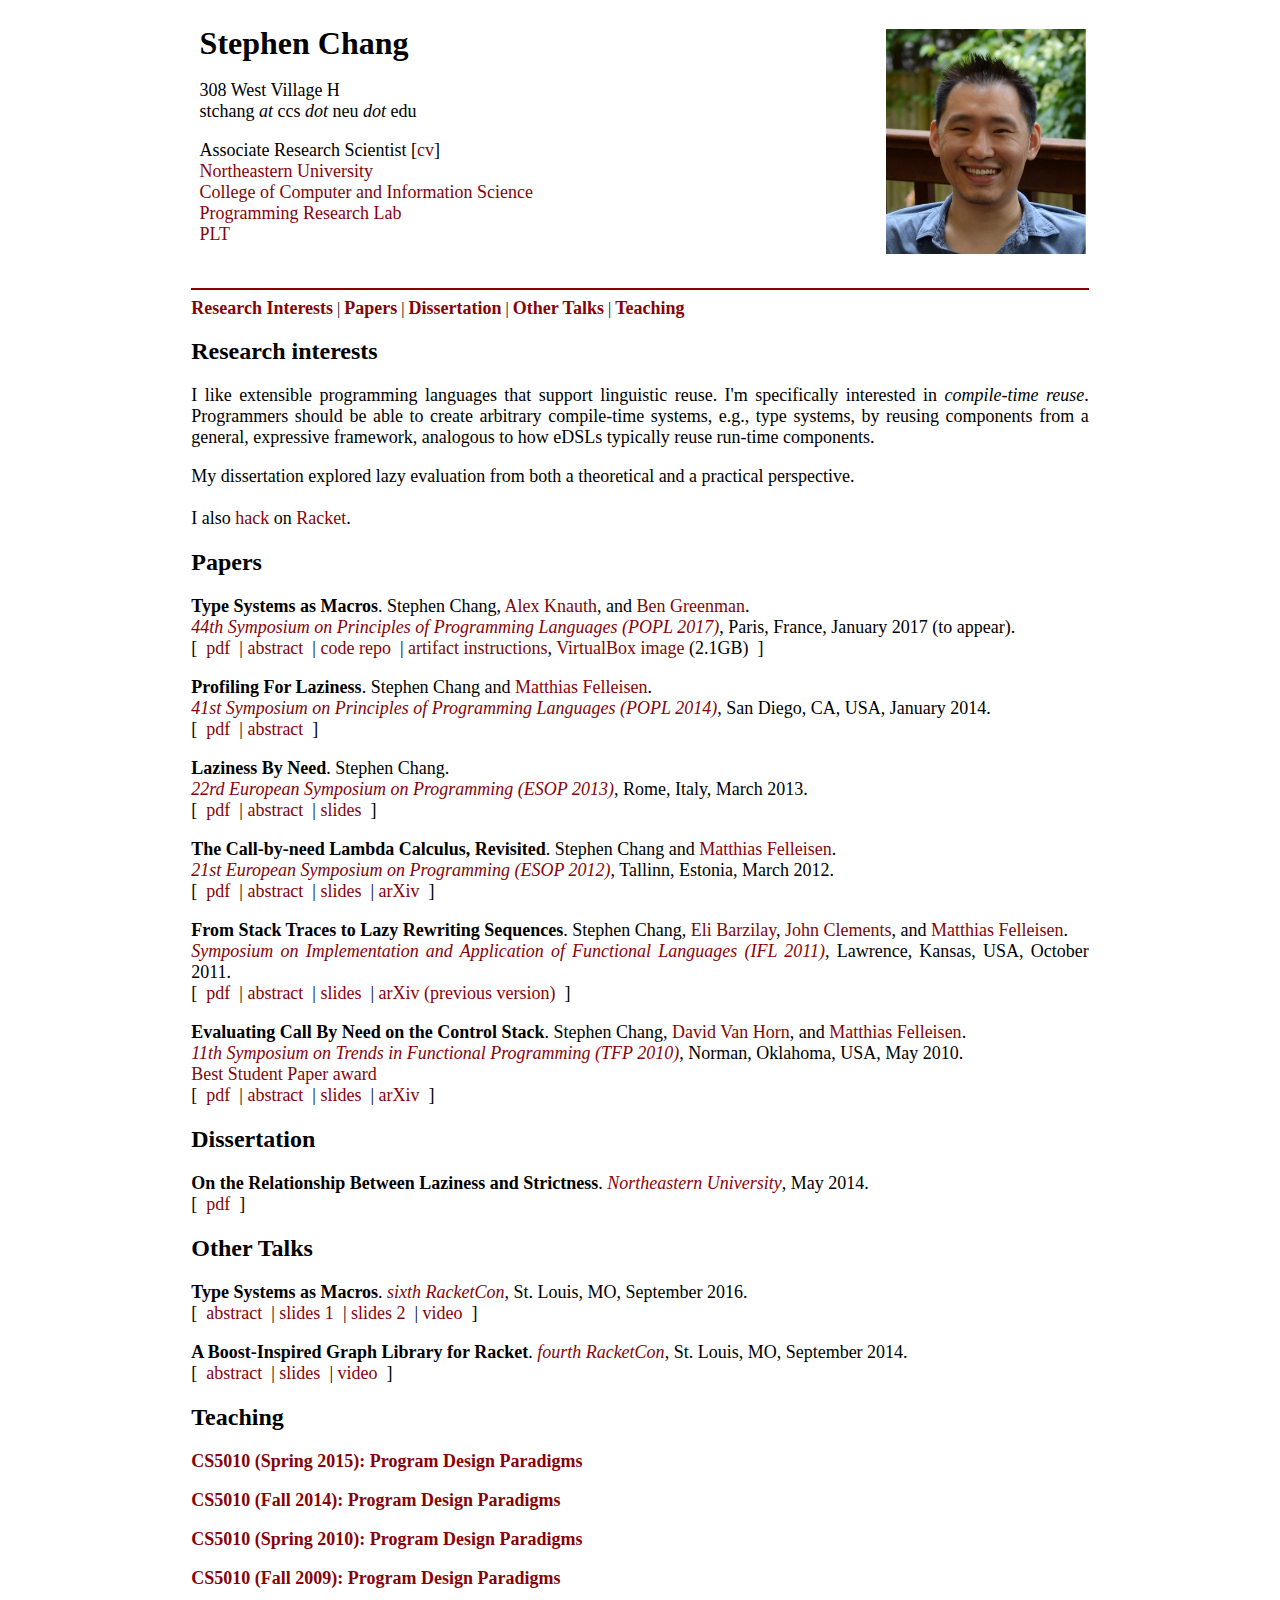
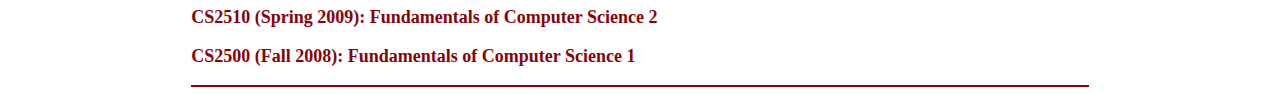
==== index.html @ 46017c2e "add instructions for installing turnstile; add artifact label" ====
<?xml version="1.0" encoding="utf-8"?>
<!DOCTYPE html PUBLIC "-//W3C//DTD XHTML 1.0 Strict//EN"
    "http://www.w3.org/TR/xhtml1/DTD/xhtml1-strict.dtd">
<html xmlns="http://www.w3.org/1999/xhtml" xml:lang="en" lang="en">
<head>
<title>Stephen Chang</title>

<link rel="stylesheet" href="front.css" />
<!--<link rel="icon" href="/home/dvanhorn/favicon.ico" type="image/x-icon" />-->

<meta name="Author" content="Stephen Chang (stchang)" />
<meta name="Description" content="Homepage for Stephen Chang
(stchang) at Northeastern University" />
<meta name="robots" content="index, follow" />

</head>
<body>
<div id="topcontents">

<div class="box">
<table width="100%">
<tr>
<td  valign="top">
<!--<img src="dvh.jpg" alt="dvh photo" />-->
</td>

<td  valign="center">

<h1 style="white-space: nowrap;">Stephen Chang</h1>

<p>
308 West Village H<br />
stchang <em>at</em> ccs <em>dot</em> neu <em>dot</em> edu<br />

<!--617 373 5119-->
</p>

<p style="white-space: nowrap;">
Associate Research Scientist [<a href="cv/cv.pdf">cv</a>]<br />
<a href="http://www.northeastern.edu/">Northeastern University</a><br />
<a href="http://www.ccs.neu.edu/">College of Computer and Information Science</a><br />
<a href="http://www.ccs.neu.edu/research/prl/">Programming Research
Lab</a><br />
<a href="http://www.ccs.neu.edu/scheme/">PLT</a>
<!--Research advisor: <a href="http://www.ccs.neu.edu/home/matthias/">Matthias Felleisen</a>-->
</p>
<!--<p><a href="http://www.ccs.neu.edu/course/cs5010sp15/">I am teaching <b>CS5010</b> this semester (Spring 2015)</a></p>-->
</td>

<td valign="top">
<p style="text-align: right;">
<img src="img/me2014.jpg" width=200/>
</p>
</td>

</tr>
</table>
</div>
<hr/>

<a class="bold" href="#research">Research Interests</a>
| <a class="bold" href="#papers">Papers</a> 
| <a class="bold" href="#dissertation">Dissertation</a>
| <a class="bold" href="#talks">Other Talks</a>
| <a class="bold" href="#teaching">Teaching</a> 

<div class="box">
<a name="research"></a>
<h2>Research interests</h2>

<p>
I like extensible programming languages that support linguistic reuse. I'm specifically interested in <i>compile-time reuse</i>. Programmers should be able to create arbitrary compile-time systems, e.g., type systems, by reusing components from a general, expressive framework, analogous to how eDSLs typically reuse run-time components.
</p>
<p>
My dissertation explored lazy evaluation from both a theoretical and a
practical perspective.<br>
<br>
I also <a href="https://github.com/stchang">hack</a> on <a href="http://racket-lang.org/">Racket</a>.
</p>

</div>




<div class="box">
<a name="papers"></a>
<h2>Papers</h2>


<!------------ Type Systems as Macros ------------>
<p><span style="font-weight: bold;">Type Systems as Macros</span>. Stephen Chang, <a href="https://github.com/AlexKnauth">Alex Knauth</a>, and <a href="http://www.ccs.neu.edu/home/types/">Ben Greenman</a>.<br/>

<em><a href="http://conf.researchr.org/home/POPL-2017">44th Symposium on Principles of Programming Languages (POPL 2017)</a></em>, Paris, France, January 2017 (to appear).<br/>
[
&nbsp;<a href="pubs/ckg-popl2017.pdf">pdf</a>&nbsp;
|&nbsp;<a href="popl2017/index.html">abstract</a>&nbsp;
|&nbsp;<a href="https://bitbucket.org/stchang/macrotypes">code repo</a>&nbsp;
|&nbsp;<a href="popl2017/index.html#artifact">artifact instructions</a>, <a href="http://www.ccs.neu.edu/home/stchang/popl2017/type-systems-as-macros.ova">VirtualBox image</a> (2.1GB)&nbsp;
]
</p>
<!------------ lazyprofile ------------>
<p><span style="font-weight: bold;">Profiling For Laziness</span>. Stephen Chang and <a href="http://www.ccs.neu.edu/home/matthias/">Matthias Felleisen</a>.<br/>

<em><a href="http://popl.mpi-sws.org/2014/">41st Symposium on Principles of Programming Languages (POPL 2014)</a></em>, San Diego, CA, USA, January 2014.<br/>
[
&nbsp;<a href="pubs/Chang-Felleisen-POPL2014.pdf">pdf</a>&nbsp;
|&nbsp;<a href="abstracts/chang-felleisen-popl2014.html">abstract</a>&nbsp;
<!--|&nbsp;<a href="pubs/betaneed-slides.pdf">slides</a>&nbsp;-->
<!--|&nbsp;<a href="http://arxiv.org/abs/1201.3907">arXiv</a>&nbsp;-->
]
</p>
<!------------ laziness by need ------------>
<p><span style="font-weight: bold;">Laziness By Need</span>. Stephen Chang.<br/>

<em><a href="http://www.ccs.neu.edu/esop2013/">22rd European Symposium on Programming (ESOP 2013)</a></em>, Rome, Italy, March 2013.<br/>
[
&nbsp;<a href="pubs/Chang-ESOP2013.pdf">pdf</a>&nbsp;
|&nbsp;<a href="abstracts/chang-esop2013.html">abstract</a>&nbsp;
|&nbsp;<a href="pubs/ESOP2013-slides.pdf">slides</a>&nbsp;
<!--|&nbsp;<a href="http://arxiv.org/abs/1201.3907">arXiv</a>&nbsp;-->
]
</p>
<!------------ betaneed ------------>
<p><span style="font-weight: bold;">The Call-by-need Lambda Calculus, Revisited</span>. Stephen Chang and <a href="http://www.ccs.neu.edu/home/matthias/">Matthias Felleisen</a>.<br/>

<em><a href="http://www2.in.tum.de/esop2012/">21st European Symposium on Programming (ESOP 2012)</a></em>, Tallinn, Estonia, March 2012.<br/>
[
&nbsp;<a href="pubs/Chang-Felleisen-ESOP2012.pdf">pdf</a>&nbsp;
|&nbsp;<a href="abstracts/chang-felleisen-esop2012.html">abstract</a>&nbsp;
|&nbsp;<a href="pubs/betaneed-slides.pdf">slides</a>&nbsp;
|&nbsp;<a href="http://arxiv.org/abs/1201.3907">arXiv</a>&nbsp;
]
</p>
<!---------- lazy stepper ---------->
<p><span style="font-weight: bold;">From Stack Traces to Lazy Rewriting Sequences</span>. Stephen Chang, <a href="http://barzilay.org/">Eli Barzilay</a>, <a href="http://www.brinckerhoff.org/clements/">John Clements</a>, and <a href="http://www.ccs.neu.edu/home/matthias/">Matthias Felleisen</a>.<br/>

<em><a href="http://www.ittc.ku.edu/ifl2011/">Symposium on Implementation and Application of Functional Languages (IFL 2011)</a></em>, Lawrence, Kansas, USA, October 2011.<br/>
[
&nbsp;<a href="pubs/Chang-Barzilay-Clements-Felleisen-IFL2011.pdf">pdf</a>&nbsp;
|&nbsp;<a href="abstracts/chang-barzilay-clements-felleisen-ifl2011.html">abstract</a>&nbsp;
|&nbsp;<a href="pubs/ifl2011-slides.pdf">slides</a>&nbsp;
|&nbsp;<a href="http://arxiv.org/abs/1108.4706">arXiv (previous version)</a>&nbsp;
]
</p>

<!---------- cbneed control stack ---------->
<p><span style="font-weight: bold;">Evaluating Call By Need on the
Control Stack</span>.  Stephen Chang, <a href="http://www.ccs.neu.edu/home/dvanhorn/">David Van Horn</a>, and <a href="http://www.ccs.neu.edu/home/matthias/">Matthias
Felleisen</a>.<br/>

<em><a href="http://www.cs.ou.edu/tfp2010/">11th Symposium on Trends in Functional Programming (TFP 2010)</a></em>, Norman, Oklahoma, USA, May 2010.<br/>
<a href="http://www.cs.ou.edu/tfp2010/BestPaperAward.htm">Best Student Paper award</a><br/>
[
&nbsp;<a href="pubs/Chang-VanHorn-Felleisen-TFP2010.pdf">pdf</a>&nbsp;
|&nbsp;<a href="abstracts/chang-vanhorn-felleisen-tfp2010.html">abstract</a>&nbsp;
|&nbsp;<a href="pubs/Chang-VanHorn-Felleisen-TFP2010-slides.pdf">slides</a>&nbsp;
|&nbsp;<a href="http://arxiv.org/abs/1009.3174">arXiv</a>&nbsp;
]
</p>

<div class="box">
<a name="Dissertation"></a>
<h2>Dissertation</h2>

<!------------ graph ------------>
<p><span style="font-weight: bold;">On the Relationship Between Laziness and Strictness</span>.
<em><a href="http://www.northeastern.edu/">Northeastern University</a></em>, May 2014.<br/>
[
&nbsp;<a href="http://www.ccs.neu.edu/racket/pubs/dissertation-chang.pdf">pdf</a>&nbsp;
]
</p>



<div class="box">
<a name="talks"></a>
<h2>Other Talks</h2>

<!------------ graph ------------>
<p><span style="font-weight: bold;">Type Systems as Macros</span>.
<em><a href="http://con.racket-lang.org/">sixth RacketCon</a></em>, St. Louis, MO, September 2016.<br/>
[
&nbsp;<a href="http://con.racket-lang.org/">abstract</a>&nbsp;
|&nbsp;<a href="http://con.racket-lang.org/2016/chang-knauth1.pdf">slides 1</a>&nbsp;
|&nbsp;<a href="http://con.racket-lang.org/2016/chang-knauth2.pdf">slides 2</a>&nbsp;
|&nbsp;<a href="https://www.youtube.com/watch?v=Ixc0Wuk1xYc">video</a>&nbsp;
]
</p>
<p><span style="font-weight: bold;">A Boost-Inspired Graph Library for Racket</span>.
<em><a href="http://con.racket-lang.org/">fourth RacketCon</a></em>, St. Louis, MO, September 2014.<br/>
[
&nbsp;<a href="http://con.racket-lang.org/2014/#A-Boost-Inspired-Graph-Library-for-Racket">abstract</a>&nbsp;
|&nbsp;<a href="http://con.racket-lang.org/2014/stchang.pdf">slides</a>&nbsp;
|&nbsp;<a href="https://www.youtube.com/watch?v=SvYJF5HC19w&list=PLXr4KViVC0qI9t3lizitiFJ1cFIeN2Gdh&index=12">video</a>&nbsp;
]
</p>


<div class="box">
<a name="teaching"></a>
<h2>Teaching</h2> 

<p><span style="font-weight: bold;">
<a href="http://www.ccs.neu.edu/course/cs5010sp15/">CS5010 (Spring 2015): Program Design Paradigms</a>
</span></p>
<p><span style="font-weight: bold;">
<a href="http://www.ccs.neu.edu/course/cs5010f14/">CS5010 (Fall 2014): Program Design Paradigms</a>
</span></p>
<p><span style="font-weight: bold;">
<a href="http://blackboard.neu.edu/bin/common/course.pl?course_id=_130621_1">CS5010 (Spring 2010): Program Design Paradigms</a>
</span></p>
<p><span style="font-weight: bold;">
<a href="http://www.ccs.neu.edu/home/matthias/107-f09/index.html">CS5010 (Fall 2009): Program Design Paradigms</a>
</span></p>
<p><span style="font-weight: bold;">
<a href="http://www.ccs.neu.edu/home/vkp/213-sp09/">CS2510 (Spring 2009): Fundamentals of Computer Science 2</a>
</span></p>
<p><span style="font-weight: bold;">
<a href="http://www.ccs.neu.edu/course/csu211/">CS2500 (Fall 2008): Fundamentals of Computer Science 1</a>
</span></p>

<!--I believe understanding computation to be a basic component of
literacy.-->

<!--
<p><span style="font-weight: bold;"><a
href="http://www.ccs.neu.edu/home/vkp/213-sp09/">CSU213: Introduction
to Programming and Computing II</a></span> (with <a
href="http://www.ccs.neu.edu/home/vkp/">Viera Proulx</a>).</p>
-->
</div>





<!--
<div class="box">
<a name="talks"></a>
<h2>Talks</h2>

<ul>

<li><a href="talks/abstracting-abstract-machines-nepls-2010.pdf">abstracting
abstract Machines</a>, <a href="http://nepls.org/">New England
Programming Languages and Systems Symposium</a>, Yale University,
New Haven, Connecticut, April 2010.</li>

<li><a href="talks/kcfa-paradox-uo-2010.pdf">Resolving and Exploiting
the <em>k</em>-CFA
Paradox</a>, <a href="http://www.cs.uoregon.edu/Activities/Public_Talks/20100415-Vanhorn.php">Computer
and Information Science Colloquium</a>, University of Oregon, Eugene,
Oregon, April 2010.</li>

<li><a href="talks/kcfa-paradox-nepls09.pdf">Resolving and Exploiting
the <em>k</em>-CFA Paradox</a>, <a href="http://nepls.org/">New
England Programming Languages and Systems Symposium</a>, MIT,
Cambridge, December 2009.</li>

<li><a href="talks/subcubic-cfa-wand-symposium-2009.pdf">Subcubic
Control-Flow Analysis Algorithms</a>, <a
href="http://www.ccs.neu.edu/events/wand-symposium/">Symposium in
Honor of Mitchell Wand</a>, Northeastern University, Boston, August
2009.</li>

<li><a href="talks/vanhorn-phd-defense-2009.pdf">The Complexity of
Flow Analysis in Higher-Order Languages</a>, PhD dissertation defense,
Brandeis University, Waltham, July 2009.</li>

<li><a href="talks/complexity-cfa-nepls08.pdf">Complexity of Flow
Analysis</a>, <a href="http://nepls.org/Events/21/">New England
Programming Languages and Systems Symposium</a>, Harvard University,
Cambridge, November 2008.</li>

<li><a href="talks/kcfa-exptime-icfp-2008.pdf">Deciding <em>k</em>CFA
is complete for EXPTIME</a>, <a
href="http://www.icfpconference.org/icfp2008/">The 13th ACM SIGPLAN
International Conference on Functional Programming (ICFP 2008)</a>,
Victoria, British Columbia, Canada, September, 2008.</li>

<li><a href="talks/linearity-ptime-sas-2008.pdf">Flow analysis,
Linearity, and PTIME</a>, <a
href="http://www.dsic.upv.es/~sas2008/">The 15th International Static
Analysis Symposium (SAS 2008)</a>, Valencia, Spain, July, 2008.</li>

<li><a href="talks/linear-logic-complexity-cfa-cmu-2008.pdf">Linear Logic
and the Complexity of Control Flow Analysis</a>, <a
href="http://www.cs.cmu.edu/afs/.cs.cmu.edu/Web/Groups/pop/seminar/080130.html">CMU
Principles of Programming Seminar</a>, January 2008 (presented by
Harry Mairson).</li>

<li><a href="talks/kcfa-complexity-icfp-2007.pdf">Relating Complexity
and Precision in Control Flow Analysis</a>, <a
href="http://www.informatik.uni-bonn.de/~ralf/icfp07.html"> The 12th
ACM SIGPLAN International Conference on Functional Programming (ICFP
2007)</a>,  Freiburg, Germany, October, 2007.</li>

<li><a href="talks/kcfa-complexity-neu-plsem-2007.pdf">Relating
Complexity and Precision in Control Flow Analysis</a>, <a
href="http://www.ccs.neu.edu/home/wand/pl-seminar/">Northeastern
Programming Languages Seminar</a>, Boston, May, 2007.</li>


<li><a href="talks/kcfa-complexity-ibm-plday-2007.pdf">Relating Complexity
and Precision in Control Flow Analysis</a>, <a
href="http://www.saraswat.org/IBMPLDay2007.html">IBM PL Day</a>,
Hawthorne, New York, May, 2007.</li>


<li><a href="talks/sugar.pdf">From Syntactic Sugar to the Syntactic Meth Lab: Using
Macros to Cook the Language You Want</a>, Brandeis University,
CoSci 21b, December, 2006.</li>

<li>Linearity and Program Analysis, and Relating complexity and
precision of approximation in control flow analysis, Northeastern
University PL Seminar, Jr., October, 2006.</li>

<li><a href="talks/mairson-paths.pdf">Proofnets and Paths in Constructive
Classical Logic: Too Old, Too New</a>, (presented by Harry Mairson)
Geometry of Interaction Workshops, Marseille, February 2006.</li>

<li><a href="talks/vanhorn-ms-defense-slides.pdf">Algorithmic Trace
Effect Analysis</a>, MS thesis defense, University of Vermont, March
2006.  Available in <a
href="http://library.uvm.edu/dissertations/index.php?search_type=item&amp;bid=1563807">hard
copy</a> from the Bailey/Howe library at UVM.</li>

<li><a
href="talks/abstract-machines-for-lambda-mr-neu-2005.pdf">abstract
Machines for the Multi-return &lambda;-calculus</a>, presented to
Northeastern University G711 ("Principles of Programming Languages"),
December 2005.</li>

<li><a href="talks/uvm-research-day-2005-slides.pdf">Algorithmic Trace Effect
Analysis</a>, presented to the University of Vermont <a
href="http://www.cs.uvm.edu/research/researchday2005/">Computer Science
Research Day</a>, August 2005.  <a
href="talks/uvm-research-day-2005-poster.pdf">Research poster</a>.</li>

<li><a href="talks/epscor.pdf">Context Based Security in Programming
Languages</a>, presented to Vermont EPSCoR annual conference. August
2005.</li>
-->
<!--
<li><a href="cs361.2005.sp/trace.pdf">Trace Effect Inference</a>,
presented to tractable software analysis seminar. April 2005.</li>

<li><a href="cs361.2005.sp/overview.pdf">Trace Effects and Scheme:
Project Overview</a>, presented to tractable software analysis
seminar. March 2005.</li>

<li><a href="cs381.2004.fa/sdsi-spki.pdf">Simple Distributed Security:
SDSI/SPKI</a> presented to the UVM <a
href="http://www.cs.uvm.edu/~skalka/CSL">Computer Security Lab</a>.  September
2004.</li>

<li><a href="gnupg.html">Tutorial: Using GNU Privacy Guard</a> presented
for Upsilon Pi Epsilon.  April 2003 and April 2004.</li>

<li><a href="cs331.2003.fa/web_services.pdf">Authenticating Web
Services</a> presented to web services seminar. November 2003.</li>

</ul>
-->



<!--
<a name="collaborators"></a>
<h2>Collaborators</h2>

<p>Stephen
Chang, <a href="http://www.ccs.neu.edu/home/matthias/">Matthias
Felleisen</a>, <a href="http://www.ccs.neu.edu/home/dherman/">David
Herman</a>, <a href="http://www.cs.brandeis.edu/~mairson/">Harry
Mairson</a>, <a href="http://www.brics.dk/~jmi/">Jan Midtgaard</a>,

<a href="http://matt.might.net/">Matthew
Might</a>, <a href="http://www.ccs.neu.edu/home/shivers/">Olin
Shivers</a>, <a href="http://www.cs.uvm.edu/~skalka/">Christian
Skalka</a>, <a href="http://www.cs.umass.edu/~yannis/">Yannis
Smaragdakis</a>, <a href="http://www.cs.jhu.edu/~scott/">Scott
Smith</a>, and <a href="http://www.ccs.neu.edu/home/wand/">Mitchell
Wand</a>.

</div>
-->



<hr />

<!--
<p style="text-align: right;">

<a href="http://www.eff.org/blueribbon">
<img style="border: 0em;"
     src="http://www.eff.org/br/brstrip.gif" 
     alt="[blue ribbon campaign icon]"
     height="41" width="150" /></a><br />
<a style="font-family: Arial, Helvetica, times, serif; font-size: 0.8em" 
   href="http://validator.w3.org/check/referer">Valid XHTML</a>
 <a style="font-family: Arial, Helvetica, times, serif; font-size: 0.8em" 
   href="http://jigsaw.w3.org/css-validator/">Valid CSS</a><br />Last 
updated by dvanhorn: <tt>Tue Mar 23 11:28:34 EDT 2010</tt>
</p>
</div>
-->

<script type="text/javascript">

  var _gaq = _gaq || [];
  _gaq.push(['_setAccount', 'UA-16760466-1']);
  _gaq.push(['_trackPageview']);

  (function() {
    var ga = document.createElement('script'); 
    ga.type = 'text/javascript'; 
    ga.async = true;

    ga.src = ('https:' == document.location.protocol ? 'https://ssl' : 'http://www') + '.google-analytics.com/ga.js';
    var s = document.getElementsByTagName('script')[0]; 
    s.parentNode.insertBefore(ga, s);
  })();

</script>

<!--<script src="http://www.google-analytics.com/urchin.js" type="text/javascript">
</script>
<script type="text/javascript">
_uacct = "UA-2625684-1";
urchinTracker();
</script>-->

</body>
</html>
---- front.css ----
html { 
  color: black; 
  text-align: left;
  font-family: centaur, baskerville, garamond, "times new roman", times, serif;
}

body {
/*  background-image: url('tree.png'); */
  background-repeat: no-repeat;
  background-attachment: fixed; 
}

ul {
 list-style: circle;
}

dl,dt,ul { 
/*  color: black; */
/*  font-size: small; */
  text-align: left;
  margin-right: 1cm;
}

P {
  text-align: justify;
/*  color: black; */
  font-size: large; 
/*  font-family: Arial, Helvetica, sans-serif;   */
}

a {
  /* color: #CC0033; */
  /* color: #3F65AE; */
  /* color : #cc0000; */
  color: #880308;
  /* color : #f30007; */
  text-decoration: none;
}

.feed-icon {
  float: right;
}

.validator-link {
  font-family: Arial, Helvetica, times, serif; 
  font-size: 0.8em;
}

img {
  border: 0px;
}

A:visited {
  
}

A:link {

}

A:hover {
  text-decoration: underline;
}

.menu, .submenu {
  font-family: Arial, Helvetica, sans-serif;  
}

.menu {
  font-size: 12px; 
  border-bottom: 1px solid #52547a;
}

.submenu {
  text-align: right; 
  font-size: 10px; 
}

P.emph2 {
  border: 1px solid black;
  padding: 10px;
  background: url('pattern26.gif') repeat;
}

HR {
  border: 1px solid #880308;
  /* border: 1px solid #f30007; */
  /* background-color: #3F65AE; */

}

P.emph {
  color: white; 
  border: 1px solid black;
  padding: 10px;
  background-color: #3F65AE;
/* background: url('1960_dots.gif') repeat;  */
}

A.emph {
  color: white;
  font-style: italic;
}

A.emph:visited {
  color: white;
}

A.bold {
  font-weight: bold;
  font-size: large;
}

DIV.abstract {
  margin-left: 1in;
  margin-right: 1in;
}


.box {
    padding: 0px 0px;
/*    background-color: #fff; */
}

#contents {
    width: 71%;
    margin: auto;
}

#topcontents {
    width: 71%;
    margin: auto;
}

.paper-title {
  font-weight: bold;
}

.paper-venue {
  font-style: italic;
}

h1 {
  margin: 0;
}
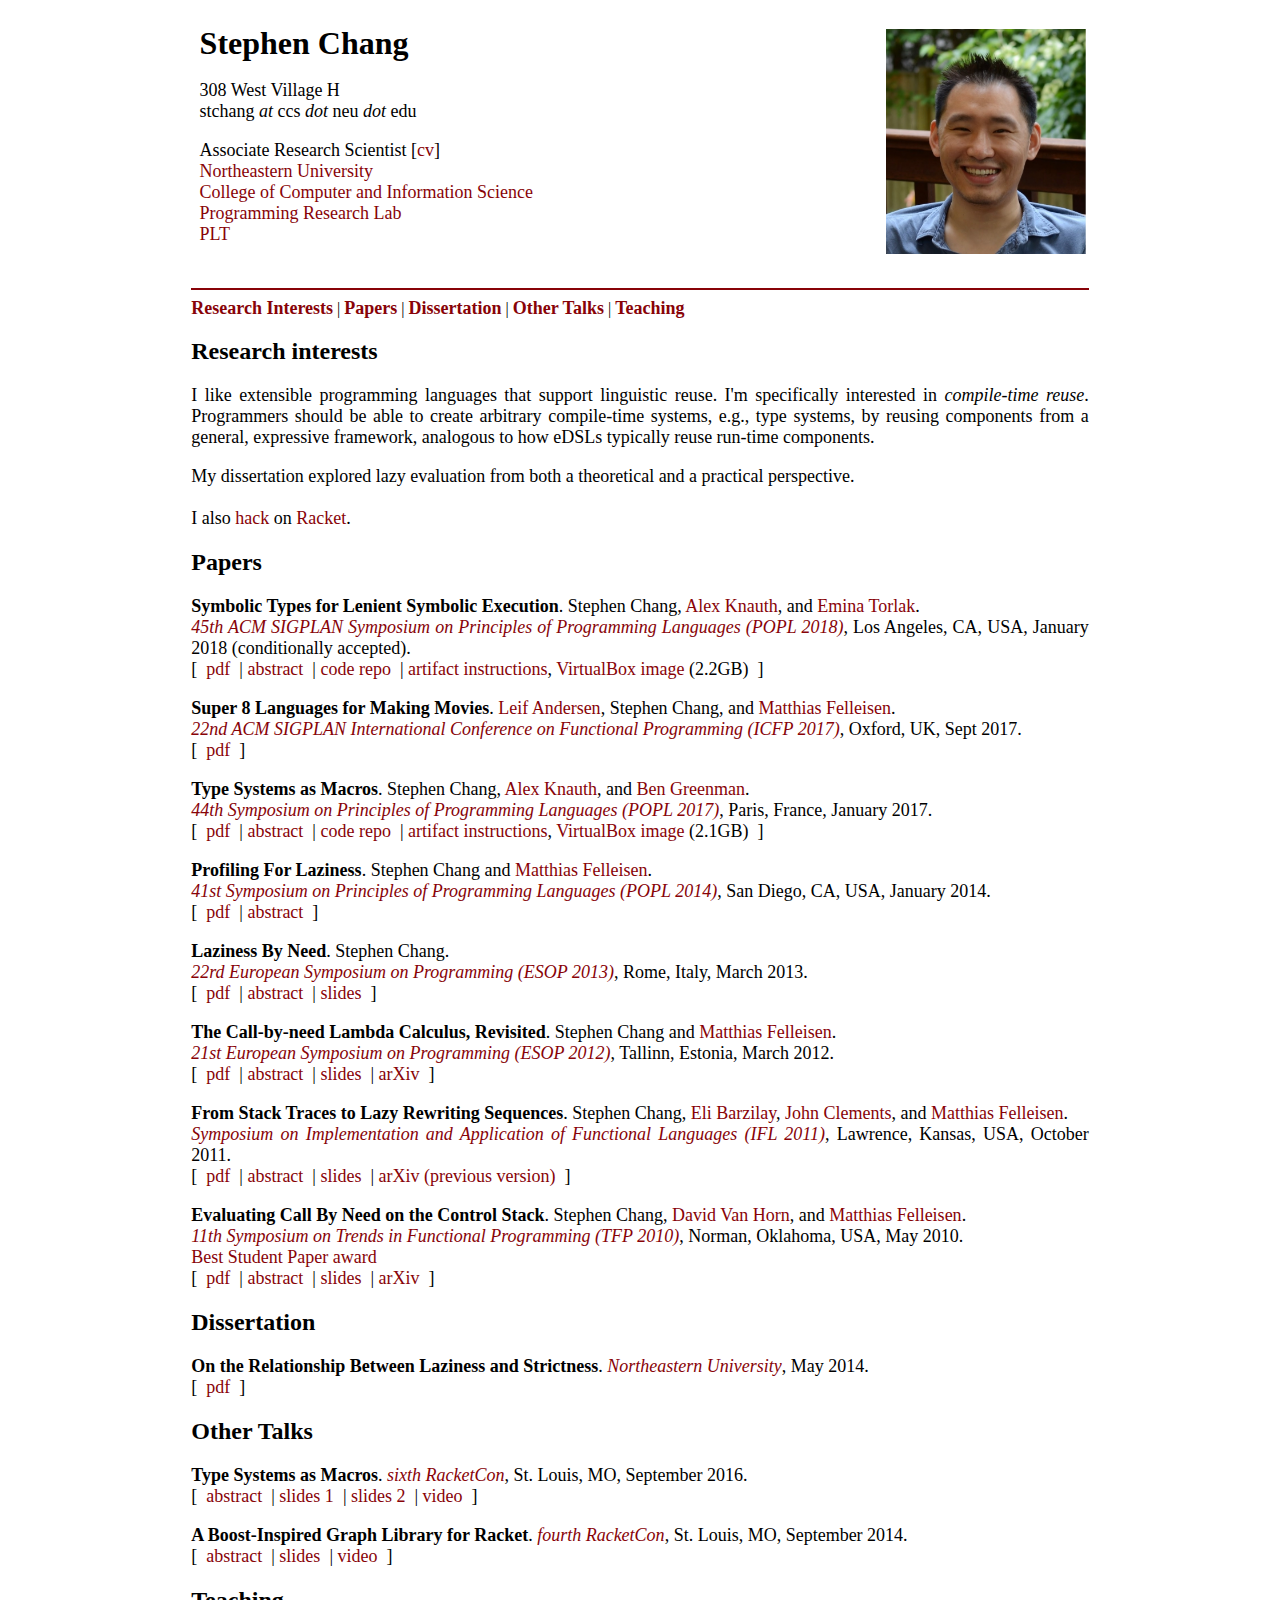
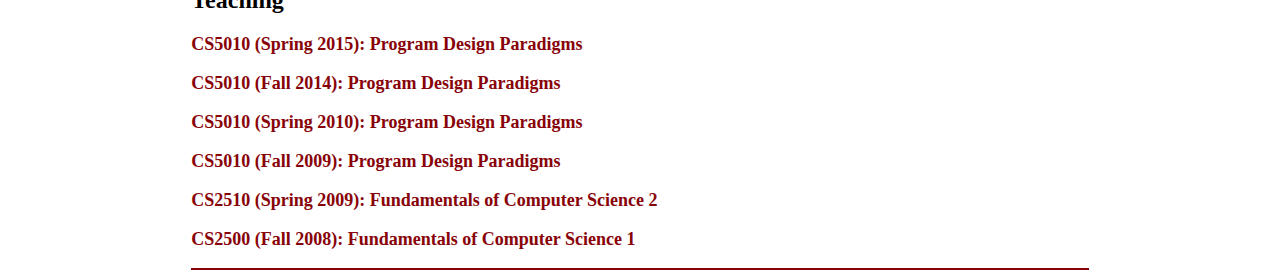
==== commit 55a197dd: "add popl2018 artifact page" ====
--- a/index.html
+++ b/index.html
@@ -88,10 +88,29 @@
 <h2>Papers</h2>
 
 
+<!------------ Typed Rosette ------------>
+<p><span style="font-weight: bold;">Symbolic Types for Lenient Symbolic Execution</span>. Stephen Chang, <a href="https://github.com/AlexKnauth">Alex Knauth</a>, and <a href="https://homes.cs.washington.edu/~emina/index.html">Emina Torlak</a>.<br/>
+
+<em><a href="http://conf.researchr.org/home/POPL-2018">45th ACM SIGPLAN Symposium on Principles of Programming Languages (POPL 2018)</a></em>, Los Angeles, CA, USA, January 2018 (conditionally accepted).<br/>
+[
+&nbsp;<a href="pubs/ckt-popl2018.pdf">pdf</a>&nbsp;
+|&nbsp;<a href="popl2018/index.html">abstract</a>&nbsp;
+|&nbsp;<a href="https://github.com/stchang/typed-rosette">code repo</a>&nbsp;
+|&nbsp;<a href="popl2018/index.html#artifact">artifact instructions</a>, <a href="http://www.ccs.neu.edu/home/stchang/popl2018/typed-rosette.ova">VirtualBox image</a> (2.2GB)&nbsp;
+]
+</p>
+<!------------ Super 8 Languges for Making Movies ------------>
+<p><span style="font-weight: bold;">Super 8 Languages for Making Movies</span>. <a href="http://leifandersen.net/">Leif Andersen</a>, Stephen Chang, and <a href="http://www.ccs.neu.edu/home/matthias/">Matthias Felleisen</a>.<br/>
+
+<em><a href="http://conf.researchr.org/home/icfp-2017">22nd ACM SIGPLAN International Conference on Functional Programming (ICFP 2017)</a></em>, Oxford, UK, Sept 2017.<br/>
+[
+&nbsp;<a href="pubs/acm-icfp17.pdf">pdf</a>&nbsp;
+]
+</p>
 <!------------ Type Systems as Macros ------------>
 <p><span style="font-weight: bold;">Type Systems as Macros</span>. Stephen Chang, <a href="https://github.com/AlexKnauth">Alex Knauth</a>, and <a href="http://www.ccs.neu.edu/home/types/">Ben Greenman</a>.<br/>
 
-<em><a href="http://conf.researchr.org/home/POPL-2017">44th Symposium on Principles of Programming Languages (POPL 2017)</a></em>, Paris, France, January 2017 (to appear).<br/>
+<em><a href="http://conf.researchr.org/home/POPL-2017">44th Symposium on Principles of Programming Languages (POPL 2017)</a></em>, Paris, France, January 2017.<br/>
 [
 &nbsp;<a href="pubs/ckg-popl2017.pdf">pdf</a>&nbsp;
 |&nbsp;<a href="popl2017/index.html">abstract</a>&nbsp;
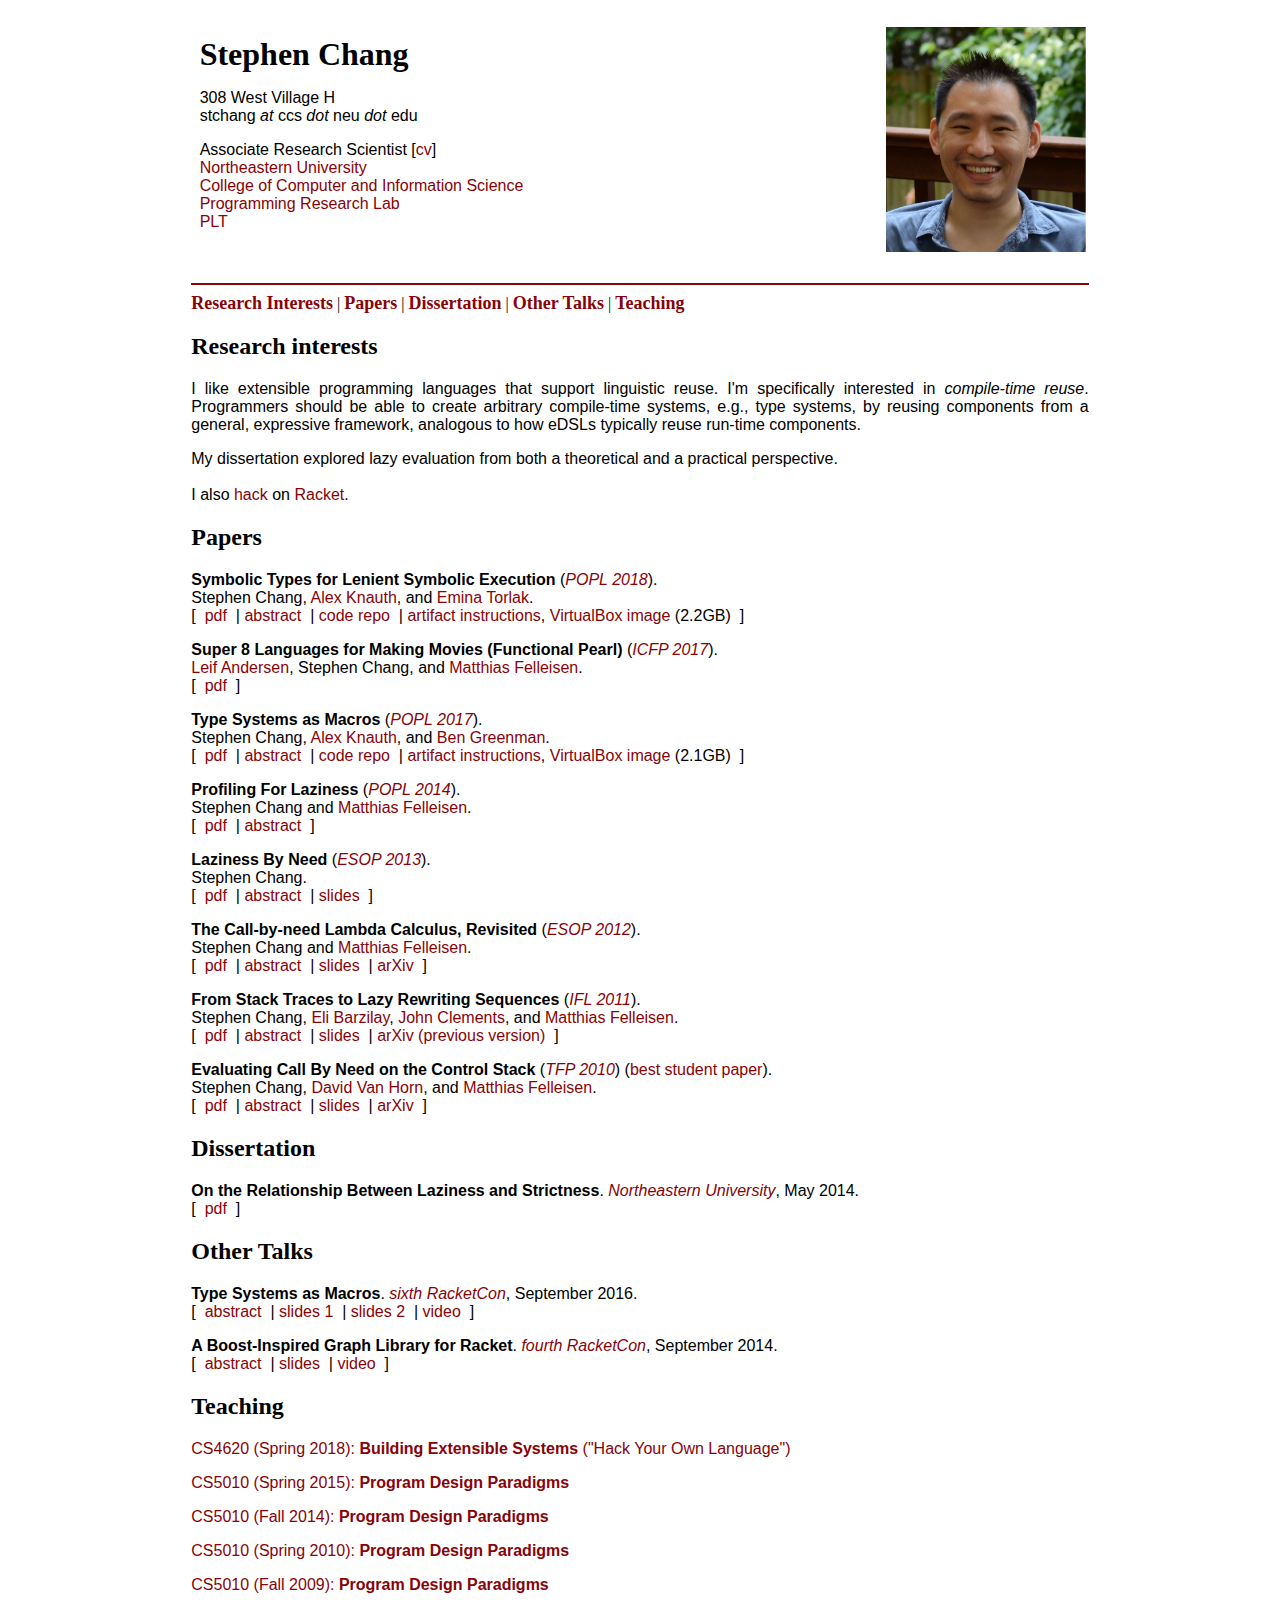
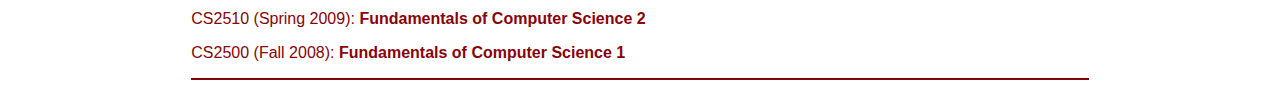
==== commit 2274beb5: "declutter, change font" ====
--- a/index.html
+++ b/index.html
@@ -89,9 +89,12 @@
 
 
 <!------------ Typed Rosette ------------>
-<p><span style="font-weight: bold;">Symbolic Types for Lenient Symbolic Execution</span>. Stephen Chang, <a href="https://github.com/AlexKnauth">Alex Knauth</a>, and <a href="https://homes.cs.washington.edu/~emina/index.html">Emina Torlak</a>.<br/>
-
-<em><a href="http://conf.researchr.org/home/POPL-2018">45th ACM SIGPLAN Symposium on Principles of Programming Languages (POPL 2018)</a></em>, Los Angeles, CA, USA, January 2018 (conditionally accepted).<br/>
+<p><span style="font-weight: bold;">Symbolic Types for Lenient Symbolic Execution</span>
+(<em><a href="http://conf.researchr.org/home/POPL-2018">POPL 2018</a></em>).
+<br/>
+Stephen Chang, <a href="https://github.com/AlexKnauth">Alex Knauth</a>, and <a href="https://homes.cs.washington.edu/~emina/index.html">Emina Torlak</a>.
+<br/>
+<!--<em><a href="http://conf.researchr.org/home/POPL-2018">45th ACM SIGPLAN Symposium on Principles of Programming Languages (POPL 2018)</a></em>, Los Angeles, CA, USA, January 2018.<br/>-->
 [
 &nbsp;<a href="pubs/ckt-popl2018.pdf">pdf</a>&nbsp;
 |&nbsp;<a href="popl2018/index.html">abstract</a>&nbsp;
@@ -100,17 +103,23 @@
 ]
 </p>
 <!------------ Super 8 Languges for Making Movies ------------>
-<p><span style="font-weight: bold;">Super 8 Languages for Making Movies</span>. <a href="http://leifandersen.net/">Leif Andersen</a>, Stephen Chang, and <a href="http://www.ccs.neu.edu/home/matthias/">Matthias Felleisen</a>.<br/>
-
-<em><a href="http://conf.researchr.org/home/icfp-2017">22nd ACM SIGPLAN International Conference on Functional Programming (ICFP 2017)</a></em>, Oxford, UK, Sept 2017.<br/>
+<p><span style="font-weight: bold;">Super 8 Languages for Making Movies (Functional Pearl)</span>
+(<em><a href="http://conf.researchr.org/home/icfp-2017">ICFP 2017</a></em>).
+<br/>
+<a href="http://leifandersen.net/">Leif Andersen</a>, Stephen Chang, and <a href="http://www.ccs.neu.edu/home/matthias/">Matthias Felleisen</a>.<br/>
+
+<!--<em><a href="http://conf.researchr.org/home/icfp-2017">22nd ACM SIGPLAN International Conference on Functional Programming (ICFP 2017)</a></em>, Oxford, UK, Sept 2017.<br/>-->
 [
 &nbsp;<a href="pubs/acm-icfp17.pdf">pdf</a>&nbsp;
 ]
 </p>
 <!------------ Type Systems as Macros ------------>
-<p><span style="font-weight: bold;">Type Systems as Macros</span>. Stephen Chang, <a href="https://github.com/AlexKnauth">Alex Knauth</a>, and <a href="http://www.ccs.neu.edu/home/types/">Ben Greenman</a>.<br/>
-
-<em><a href="http://conf.researchr.org/home/POPL-2017">44th Symposium on Principles of Programming Languages (POPL 2017)</a></em>, Paris, France, January 2017.<br/>
+<p><span style="font-weight: bold;">Type Systems as Macros</span>
+(<em><a href="http://conf.researchr.org/home/POPL-2017">POPL 2017</a></em>).
+<br/>
+Stephen Chang, <a href="https://github.com/AlexKnauth">Alex Knauth</a>, and <a href="http://www.ccs.neu.edu/home/types/">Ben Greenman</a>.<br/>
+
+<!--<em><a href="http://conf.researchr.org/home/POPL-2017">44th Symposium on Principles of Programming Languages (POPL 2017)</a></em>, Paris, France, January 2017.<br/>-->
 [
 &nbsp;<a href="pubs/ckg-popl2017.pdf">pdf</a>&nbsp;
 |&nbsp;<a href="popl2017/index.html">abstract</a>&nbsp;
@@ -119,9 +128,12 @@
 ]
 </p>
 <!------------ lazyprofile ------------>
-<p><span style="font-weight: bold;">Profiling For Laziness</span>. Stephen Chang and <a href="http://www.ccs.neu.edu/home/matthias/">Matthias Felleisen</a>.<br/>
-
-<em><a href="http://popl.mpi-sws.org/2014/">41st Symposium on Principles of Programming Languages (POPL 2014)</a></em>, San Diego, CA, USA, January 2014.<br/>
+<p><span style="font-weight: bold;">Profiling For Laziness</span>
+(<em><a href="http://popl.mpi-sws.org/2014/">POPL 2014</a></em>).
+<br/>
+Stephen Chang and <a href="http://www.ccs.neu.edu/home/matthias/">Matthias Felleisen</a>.<br/>
+
+<!--<em><a href="http://popl.mpi-sws.org/2014/">41st Symposium on Principles of Programming Languages (POPL 2014)</a></em>, San Diego, CA, USA, January 2014.<br/>-->
 [
 &nbsp;<a href="pubs/Chang-Felleisen-POPL2014.pdf">pdf</a>&nbsp;
 |&nbsp;<a href="abstracts/chang-felleisen-popl2014.html">abstract</a>&nbsp;
@@ -130,9 +142,12 @@
 ]
 </p>
 <!------------ laziness by need ------------>
-<p><span style="font-weight: bold;">Laziness By Need</span>. Stephen Chang.<br/>
-
-<em><a href="http://www.ccs.neu.edu/esop2013/">22rd European Symposium on Programming (ESOP 2013)</a></em>, Rome, Italy, March 2013.<br/>
+<p><span style="font-weight: bold;">Laziness By Need</span>
+(<em><a href="http://www.ccs.neu.edu/esop2013/">ESOP 2013</a></em>).
+<br/>
+Stephen Chang.<br/>
+
+<!--<em><a href="http://www.ccs.neu.edu/esop2013/">22rd European Symposium on Programming (ESOP 2013)</a></em>, Rome, Italy, March 2013.<br/>-->
 [
 &nbsp;<a href="pubs/Chang-ESOP2013.pdf">pdf</a>&nbsp;
 |&nbsp;<a href="abstracts/chang-esop2013.html">abstract</a>&nbsp;
@@ -141,9 +156,12 @@
 ]
 </p>
 <!------------ betaneed ------------>
-<p><span style="font-weight: bold;">The Call-by-need Lambda Calculus, Revisited</span>. Stephen Chang and <a href="http://www.ccs.neu.edu/home/matthias/">Matthias Felleisen</a>.<br/>
-
-<em><a href="http://www2.in.tum.de/esop2012/">21st European Symposium on Programming (ESOP 2012)</a></em>, Tallinn, Estonia, March 2012.<br/>
+<p><span style="font-weight: bold;">The Call-by-need Lambda Calculus, Revisited</span>
+(<em><a href="http://www2.in.tum.de/esop2012/">ESOP 2012</a></em>).
+<br/>
+Stephen Chang and <a href="http://www.ccs.neu.edu/home/matthias/">Matthias Felleisen</a>.<br/>
+
+<!--<em><a href="http://www2.in.tum.de/esop2012/">21st European Symposium on Programming (ESOP 2012)</a></em>, Tallinn, Estonia, March 2012.<br/>-->
 [
 &nbsp;<a href="pubs/Chang-Felleisen-ESOP2012.pdf">pdf</a>&nbsp;
 |&nbsp;<a href="abstracts/chang-felleisen-esop2012.html">abstract</a>&nbsp;
@@ -152,9 +170,11 @@
 ]
 </p>
 <!---------- lazy stepper ---------->
-<p><span style="font-weight: bold;">From Stack Traces to Lazy Rewriting Sequences</span>. Stephen Chang, <a href="http://barzilay.org/">Eli Barzilay</a>, <a href="http://www.brinckerhoff.org/clements/">John Clements</a>, and <a href="http://www.ccs.neu.edu/home/matthias/">Matthias Felleisen</a>.<br/>
-
-<em><a href="http://www.ittc.ku.edu/ifl2011/">Symposium on Implementation and Application of Functional Languages (IFL 2011)</a></em>, Lawrence, Kansas, USA, October 2011.<br/>
+<p><span style="font-weight: bold;">From Stack Traces to Lazy Rewriting Sequences</span>
+(<em><a href="http://www.ittc.ku.edu/ifl2011/">IFL 2011</a></em>).
+<br/>
+Stephen Chang, <a href="http://barzilay.org/">Eli Barzilay</a>, <a href="http://www.brinckerhoff.org/clements/">John Clements</a>, and <a href="http://www.ccs.neu.edu/home/matthias/">Matthias Felleisen</a>.<br/>
+<!--<em><a href="http://www.ittc.ku.edu/ifl2011/">Symposium on Implementation and Application of Functional Languages (IFL 2011)</a></em>, Lawrence, Kansas, USA, October 2011.<br/>-->
 [
 &nbsp;<a href="pubs/Chang-Barzilay-Clements-Felleisen-IFL2011.pdf">pdf</a>&nbsp;
 |&nbsp;<a href="abstracts/chang-barzilay-clements-felleisen-ifl2011.html">abstract</a>&nbsp;
@@ -165,11 +185,14 @@
 
 <!---------- cbneed control stack ---------->
 <p><span style="font-weight: bold;">Evaluating Call By Need on the
-Control Stack</span>.  Stephen Chang, <a href="http://www.ccs.neu.edu/home/dvanhorn/">David Van Horn</a>, and <a href="http://www.ccs.neu.edu/home/matthias/">Matthias
+Control Stack</span>
+  (<em><a href="http://www.springer.com/us/book/9783642229404">TFP 2010</a></em>)
+(<a href="http://www.cs.ou.edu/tfp2010/BestPaperAward.htm">best student paper</a>).
+<br/>
+Stephen Chang, <a href="http://www.ccs.neu.edu/home/dvanhorn/">David Van Horn</a>, and <a href="http://www.ccs.neu.edu/home/matthias/">Matthias
 Felleisen</a>.<br/>
-
-<em><a href="http://www.cs.ou.edu/tfp2010/">11th Symposium on Trends in Functional Programming (TFP 2010)</a></em>, Norman, Oklahoma, USA, May 2010.<br/>
-<a href="http://www.cs.ou.edu/tfp2010/BestPaperAward.htm">Best Student Paper award</a><br/>
+<!--<em><a href="http://www.cs.ou.edu/tfp2010/">11th Symposium on Trends in Functional Programming (TFP 2010)</a></em>, Norman, Oklahoma, USA, May 2010.<br/>
+<a href="http://www.cs.ou.edu/tfp2010/BestPaperAward.htm">Best Student Paper award</a><br/>-->
 [
 &nbsp;<a href="pubs/Chang-VanHorn-Felleisen-TFP2010.pdf">pdf</a>&nbsp;
 |&nbsp;<a href="abstracts/chang-vanhorn-felleisen-tfp2010.html">abstract</a>&nbsp;
@@ -182,7 +205,6 @@
 <a name="Dissertation"></a>
 <h2>Dissertation</h2>
 
-<!------------ graph ------------>
 <p><span style="font-weight: bold;">On the Relationship Between Laziness and Strictness</span>.
 <em><a href="http://www.northeastern.edu/">Northeastern University</a></em>, May 2014.<br/>
 [
@@ -198,7 +220,7 @@
 
 <!------------ graph ------------>
 <p><span style="font-weight: bold;">Type Systems as Macros</span>.
-<em><a href="http://con.racket-lang.org/">sixth RacketCon</a></em>, St. Louis, MO, September 2016.<br/>
+<em><a href="http://con.racket-lang.org/">sixth RacketCon</a></em>, September 2016.<br/>
 [
 &nbsp;<a href="http://con.racket-lang.org/">abstract</a>&nbsp;
 |&nbsp;<a href="http://con.racket-lang.org/2016/chang-knauth1.pdf">slides 1</a>&nbsp;
@@ -207,7 +229,7 @@
 ]
 </p>
 <p><span style="font-weight: bold;">A Boost-Inspired Graph Library for Racket</span>.
-<em><a href="http://con.racket-lang.org/">fourth RacketCon</a></em>, St. Louis, MO, September 2014.<br/>
+<em><a href="http://con.racket-lang.org/">fourth RacketCon</a></em>, September 2014.<br/>
 [
 &nbsp;<a href="http://con.racket-lang.org/2014/#A-Boost-Inspired-Graph-Library-for-Racket">abstract</a>&nbsp;
 |&nbsp;<a href="http://con.racket-lang.org/2014/stchang.pdf">slides</a>&nbsp;
@@ -220,24 +242,27 @@
 <a name="teaching"></a>
 <h2>Teaching</h2> 
 
-<p><span style="font-weight: bold;">
-<a href="http://www.ccs.neu.edu/course/cs5010sp15/">CS5010 (Spring 2015): Program Design Paradigms</a>
-</span></p>
-<p><span style="font-weight: bold;">
-<a href="http://www.ccs.neu.edu/course/cs5010f14/">CS5010 (Fall 2014): Program Design Paradigms</a>
-</span></p>
-<p><span style="font-weight: bold;">
-<a href="http://blackboard.neu.edu/bin/common/course.pl?course_id=_130621_1">CS5010 (Spring 2010): Program Design Paradigms</a>
-</span></p>
-<p><span style="font-weight: bold;">
-<a href="http://www.ccs.neu.edu/home/matthias/107-f09/index.html">CS5010 (Fall 2009): Program Design Paradigms</a>
-</span></p>
-<p><span style="font-weight: bold;">
-<a href="http://www.ccs.neu.edu/home/vkp/213-sp09/">CS2510 (Spring 2009): Fundamentals of Computer Science 2</a>
-</span></p>
-<p><span style="font-weight: bold;">
-<a href="http://www.ccs.neu.edu/course/csu211/">CS2500 (Fall 2008): Fundamentals of Computer Science 1</a>
-</span></p>
+<p>
+<a href="http://www.ccs.neu.edu/home/matthias/4620-s18/index.html">CS4620 (Spring 2018): <b>Building Extensible Systems</b> ("Hack Your Own Language")</a>
+</p>
+<p>
+<a href="http://www.ccs.neu.edu/course/cs5010sp15/">CS5010 (Spring 2015): <b>Program Design Paradigms</b></a>
+</p>
+<p>
+<a href="http://www.ccs.neu.edu/course/cs5010f14/">CS5010 (Fall 2014): <b>Program Design Paradigms</b></a>
+</p>
+<p>
+<a href="http://blackboard.neu.edu/bin/common/course.pl?course_id=_130621_1">CS5010 (Spring 2010): <b>Program Design Paradigms</b></a>
+</p>
+<p>
+<a href="http://www.ccs.neu.edu/home/matthias/107-f09/index.html">CS5010 (Fall 2009): <b>Program Design Paradigms</b></a>
+</p>
+<p>
+<a href="http://www.ccs.neu.edu/home/vkp/213-sp09/">CS2510 (Spring 2009): <b>Fundamentals of Computer Science 2</b></a>
+</p>
+<p>
+<a href="http://www.ccs.neu.edu/course/csu211/">CS2500 (Fall 2008): <b>Fundamentals of Computer Science 1</b></a>
+</p>
 
 <!--I believe understanding computation to be a basic component of
 literacy.-->
--- a/front.css
+++ b/front.css
@@ -1,3 +1,8 @@
+@font-face {
+font-family: FiraSans;
+src: url(/FiraSans-Regular.otf);
+}
+
 html { 
   color: black; 
   text-align: left;
@@ -24,8 +29,9 @@
 P {
   text-align: justify;
 /*  color: black; */
-  font-size: large; 
+/*  font-size: large; */
 /*  font-family: Arial, Helvetica, sans-serif;   */
+  font-family: FiraSans, Arial, Helvetica, sans-serif;
 }
 
 a {
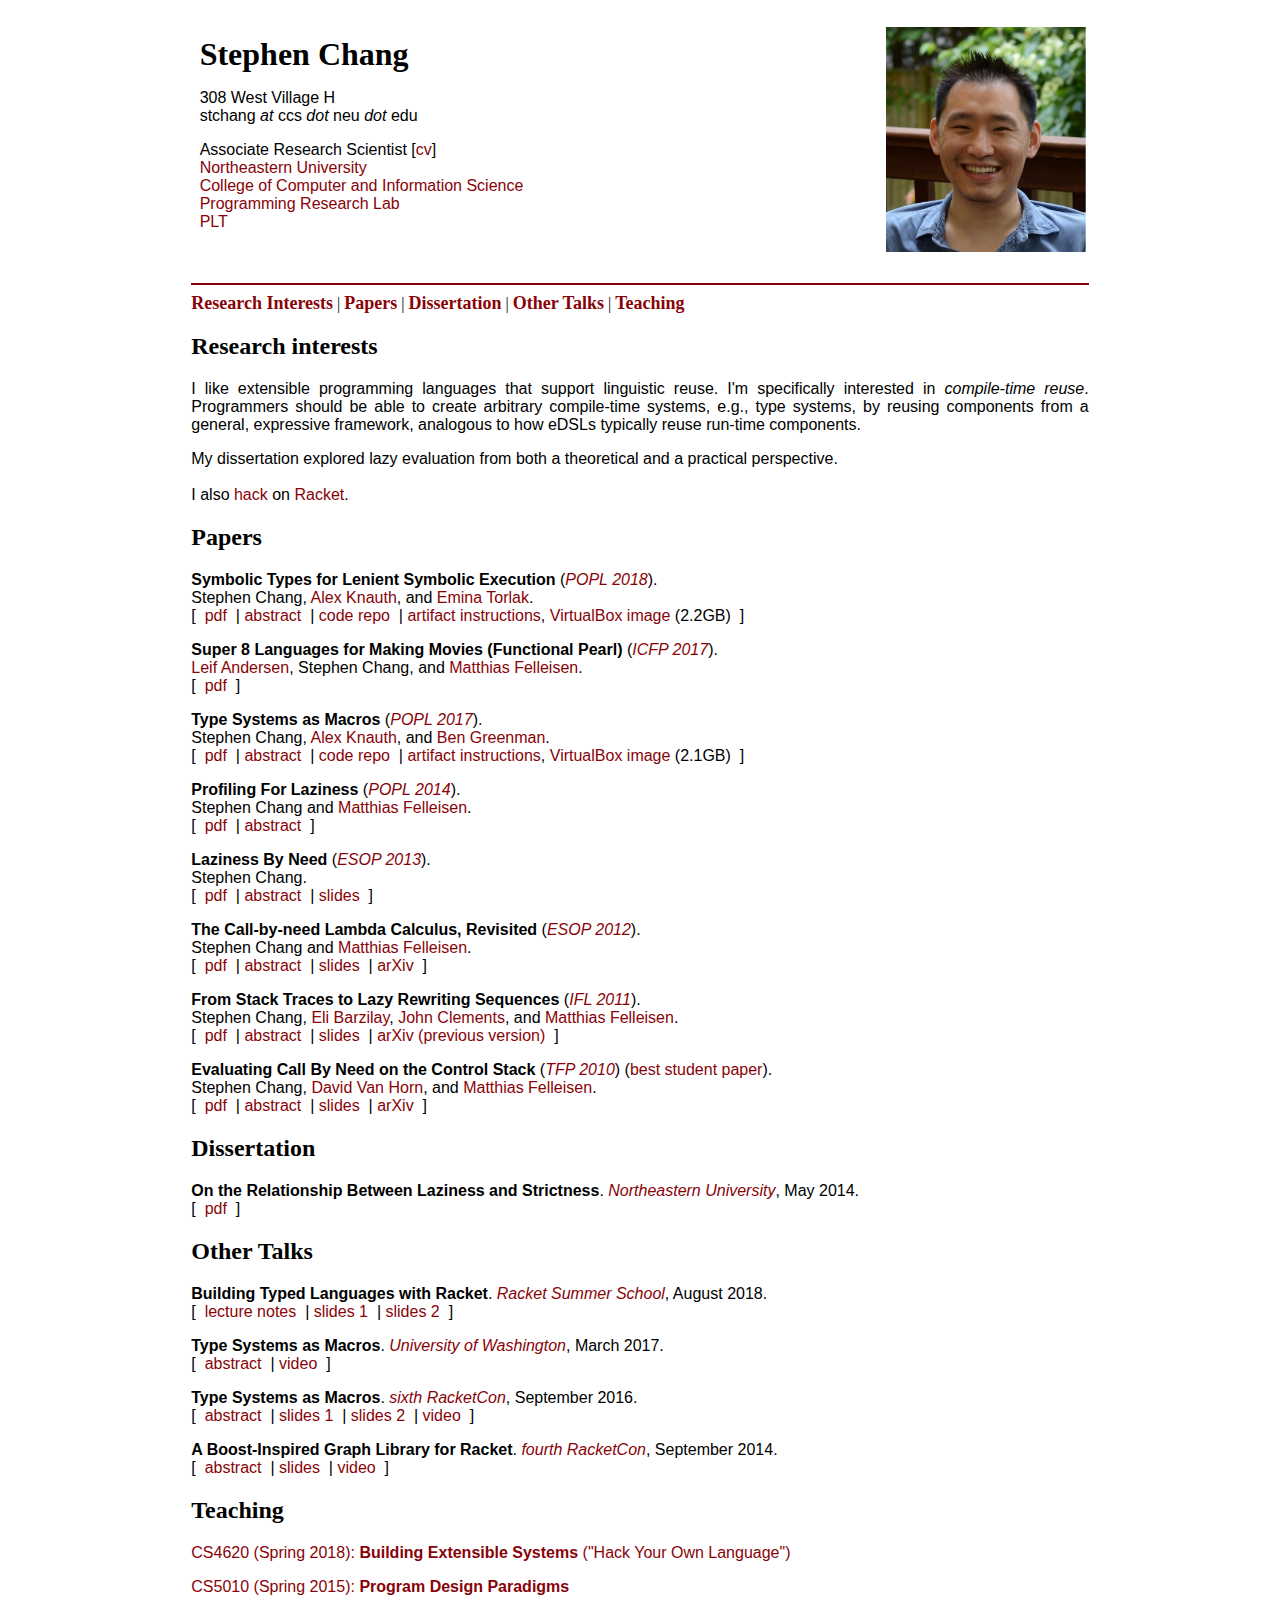
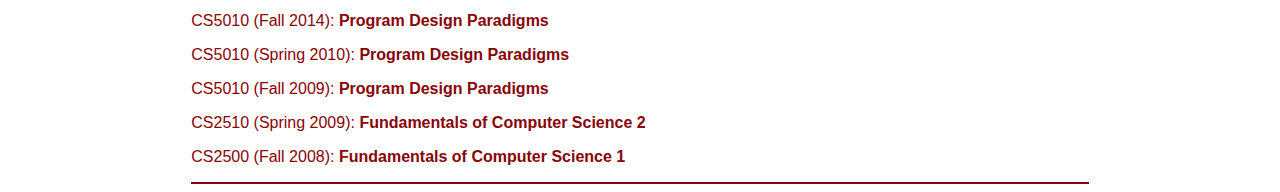
==== commit 83929c9e: "add more other talks" ====
--- a/index.html
+++ b/index.html
@@ -218,7 +218,25 @@
 <a name="talks"></a>
 <h2>Other Talks</h2>
 
-<!------------ graph ------------>
+
+<!------------ racketsummer18 ------------>
+<p><span style="font-weight: bold;">Building Typed Languages with Racket</span>.
+<em><a href="https://summer-school.racket-lang.org/2018/">Racket Summer School</a></em>, August 2018.<br/>
+[
+&nbsp;<a href="https://summer-school.racket-lang.org/2018/plan/">lecture notes</a>&nbsp;
+|&nbsp;<a href="https://summer-school.racket-lang.org/2018/plan/morn.pdf">slides 1</a>&nbsp;
+|&nbsp;<a href="https://summer-school.racket-lang.org/2018/plan/aft.pdf">slides 2</a>&nbsp;
+]
+</p>
+<!------------ uwash ------------>
+<p><span style="font-weight: bold;">Type Systems as Macros</span>.
+<em><a href="https://uwplse.org/colloquia/170320-stephen-chang.html">University of Washington</a></em>, March 2017.<br/>
+[
+&nbsp;<a href="https://uwplse.org/colloquia/170320-stephen-chang.html">abstract</a>&nbsp;
+|&nbsp;<a href="https://uwplse.org/colloquia/170320-stephen-chang.html">video</a>&nbsp;
+]
+</p>
+<!------------ macrotypes ------------>
 <p><span style="font-weight: bold;">Type Systems as Macros</span>.
 <em><a href="http://con.racket-lang.org/">sixth RacketCon</a></em>, September 2016.<br/>
 [
@@ -228,6 +246,7 @@
 |&nbsp;<a href="https://www.youtube.com/watch?v=Ixc0Wuk1xYc">video</a>&nbsp;
 ]
 </p>
+<!------------ graph ------------>
 <p><span style="font-weight: bold;">A Boost-Inspired Graph Library for Racket</span>.
 <em><a href="http://con.racket-lang.org/">fourth RacketCon</a></em>, September 2014.<br/>
 [
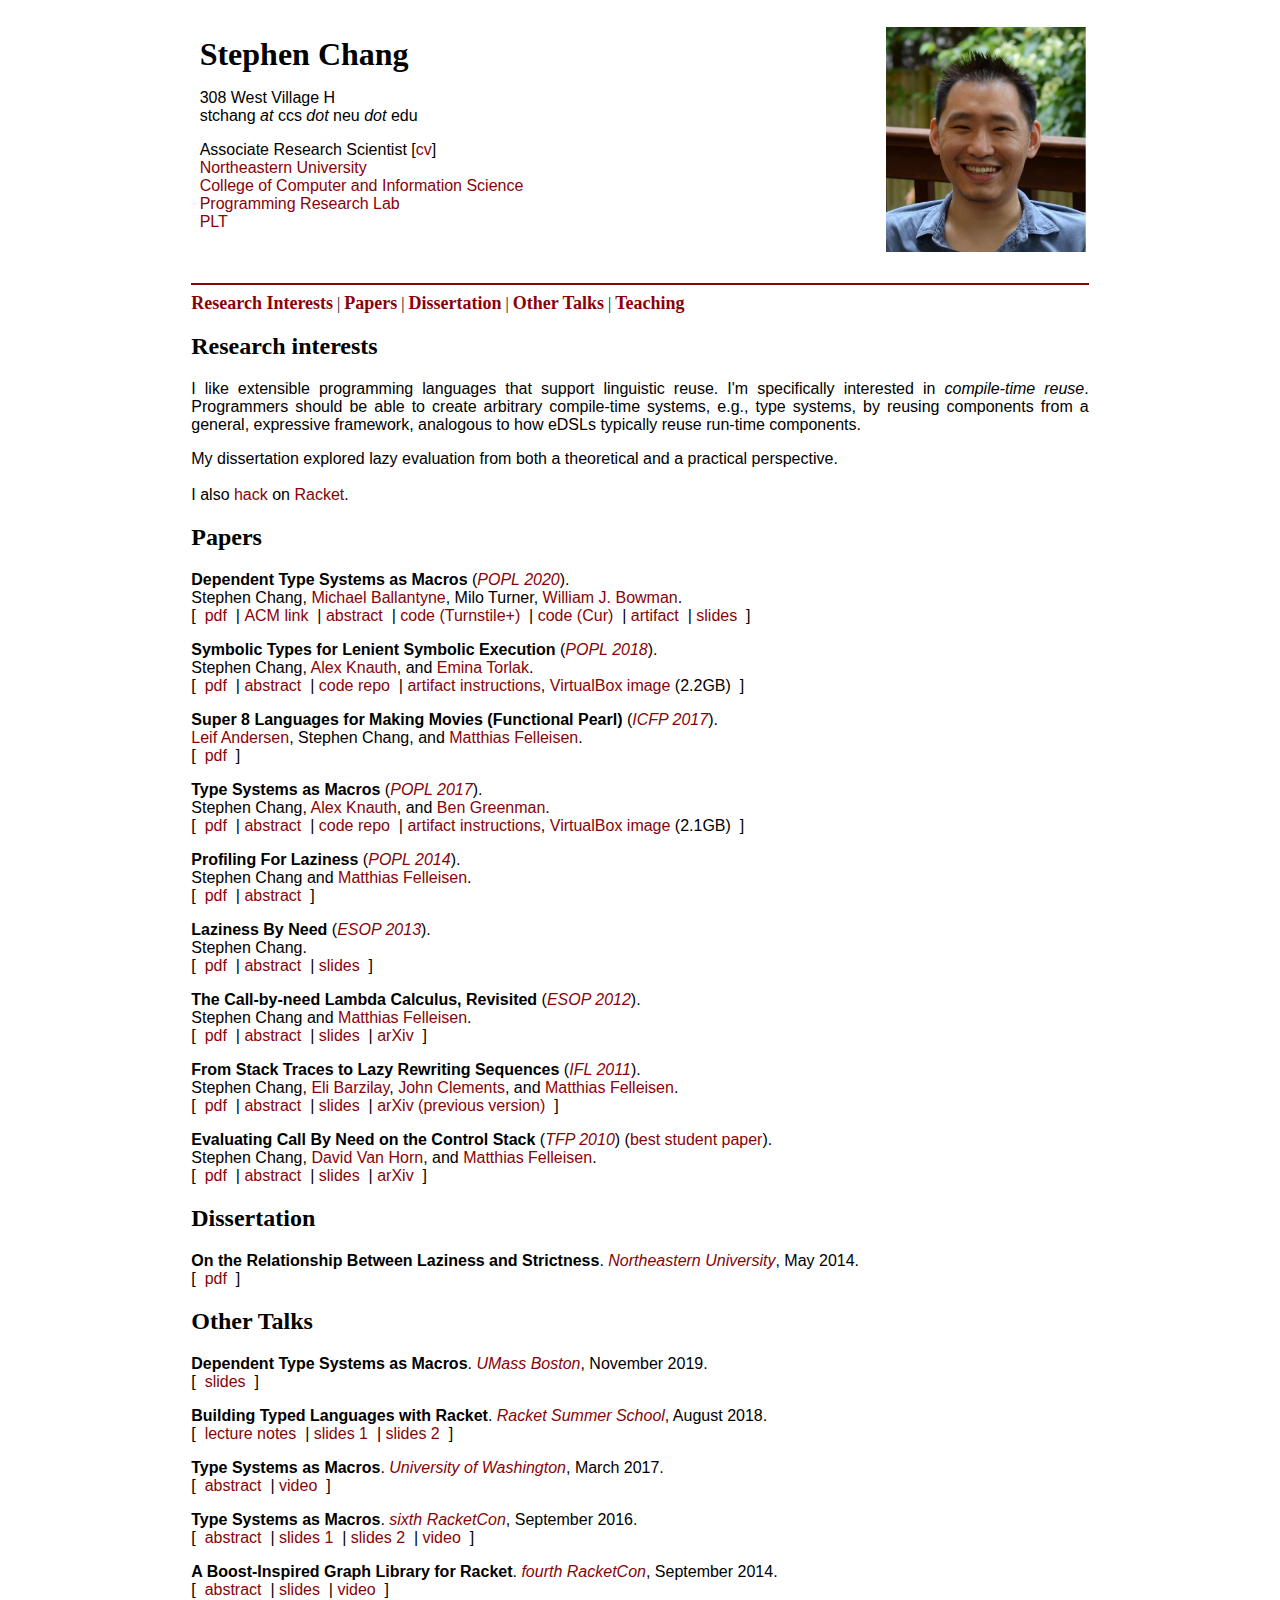
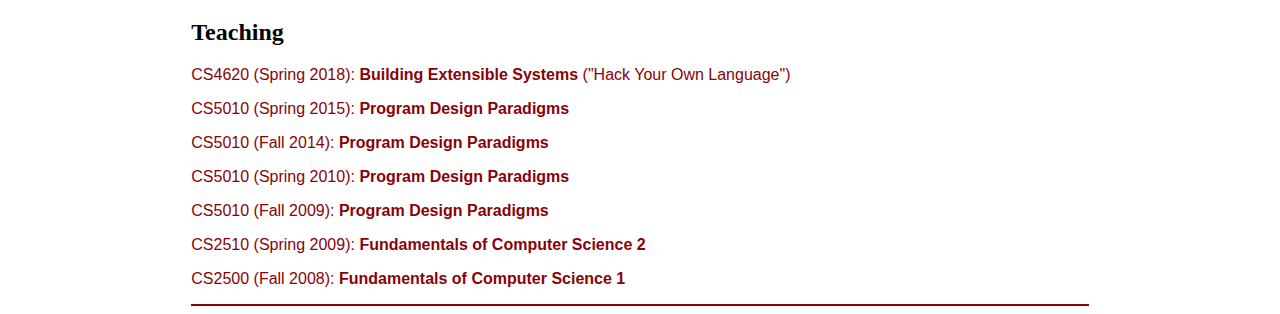
==== commit 5d212553: "add popl2020" ====
--- a/index.html
+++ b/index.html
@@ -88,6 +88,22 @@
 <h2>Papers</h2>
 
 
+<!------------ Dependent Type Systems as Macros ------------>
+<p><span style="font-weight: bold;">Dependent Type Systems as Macros</span>
+(<em><a href="https://popl20.sigplan.org/">POPL 2020</a></em>).
+<br/>
+Stephen Chang, <a href="http://mballantyne.net/">Michael Ballantyne</a>, Milo Turner, <a href="https://www.williamjbowman.com/">William J. Bowman</a>.<br/>
+
+[
+&nbsp;<a href="pubs/cbtb-popl2020.pdf">pdf</a>&nbsp;
+|&nbsp;<a href="https://dl.acm.org/doi/10.1145/3371071">ACM link</a>&nbsp;
+|&nbsp;<a href="popl2020/index.html">abstract</a>&nbsp;
+|&nbsp;<a href="https://github.com/stchang/macrotypes/tree/popl2020-artifact">code (Turnstile+)</a>&nbsp;
+|&nbsp;<a href="https://github.com/stchang/cur/tree/popl2020-artifact">code (Cur)</a>&nbsp;
+|&nbsp;<a href="popl2020/artifact/README.html">artifact</a>&nbsp;
+|&nbsp;<a href="popl2020/2020-01-23 POPL.pdf">slides</a>&nbsp;
+]
+</p>
 <!------------ Typed Rosette ------------>
 <p><span style="font-weight: bold;">Symbolic Types for Lenient Symbolic Execution</span>
 (<em><a href="http://conf.researchr.org/home/POPL-2018">POPL 2018</a></em>).
@@ -219,6 +235,13 @@
 <h2>Other Talks</h2>
 
 
+<!------------ Umass 2019-11-14 ------------>
+<p><span style="font-weight: bold;">Dependent Type Systems as Macros</span>.
+<em><a href="https://cs.umb.edu/">UMass Boston</a></em>, November 2019.<br/>
+[
+&nbsp;<a href="talks/umb2019-11-14.pdf">slides</a>&nbsp;
+]
+</p>
 <!------------ racketsummer18 ------------>
 <p><span style="font-weight: bold;">Building Typed Languages with Racket</span>.
 <em><a href="https://summer-school.racket-lang.org/2018/">Racket Summer School</a></em>, August 2018.<br/>
@@ -262,7 +285,7 @@
 <h2>Teaching</h2> 
 
 <p>
-<a href="http://www.ccs.neu.edu/home/matthias/4620-s18/index.html">CS4620 (Spring 2018): <b>Building Extensible Systems</b> ("Hack Your Own Language")</a>
+<a href="https://felleisen.org/matthias/4620-s18/index.html">CS4620 (Spring 2018): <b>Building Extensible Systems</b> ("Hack Your Own Language")</a>
 </p>
 <p>
 <a href="http://www.ccs.neu.edu/course/cs5010sp15/">CS5010 (Spring 2015): <b>Program Design Paradigms</b></a>
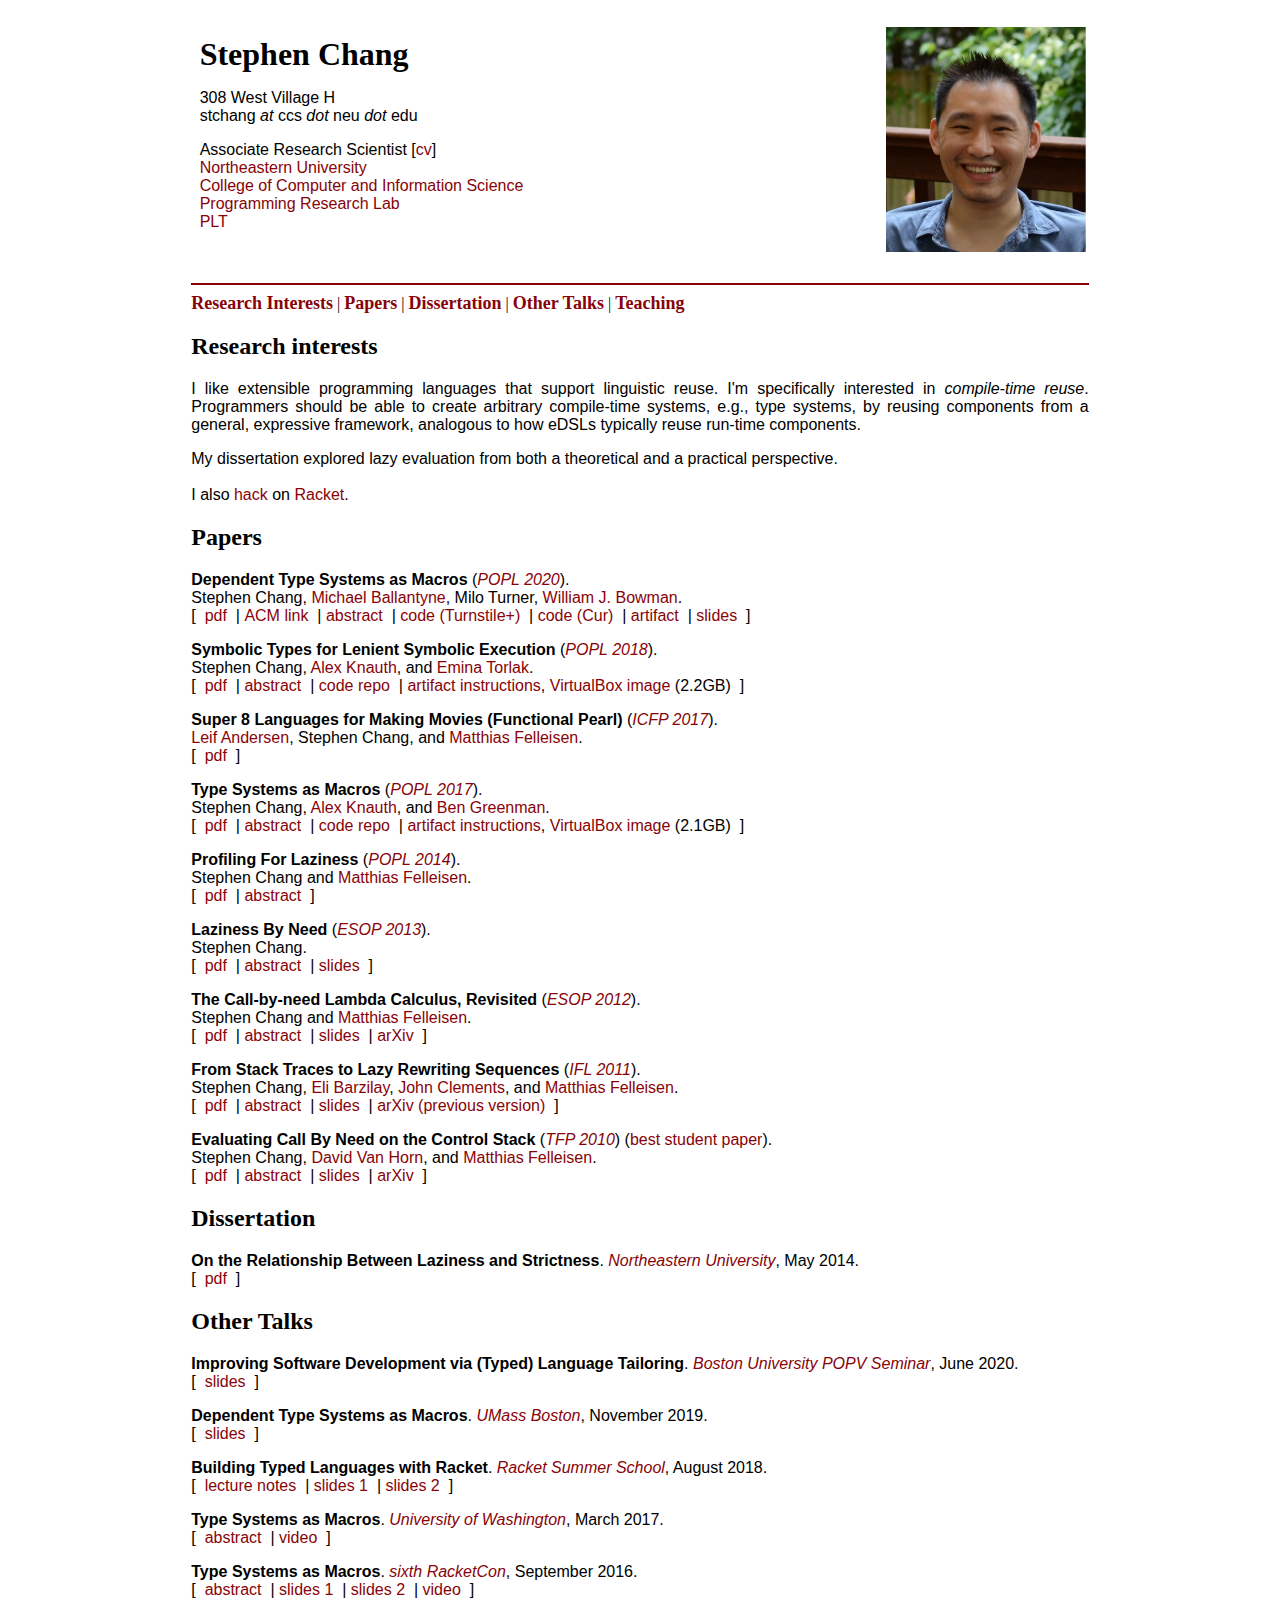
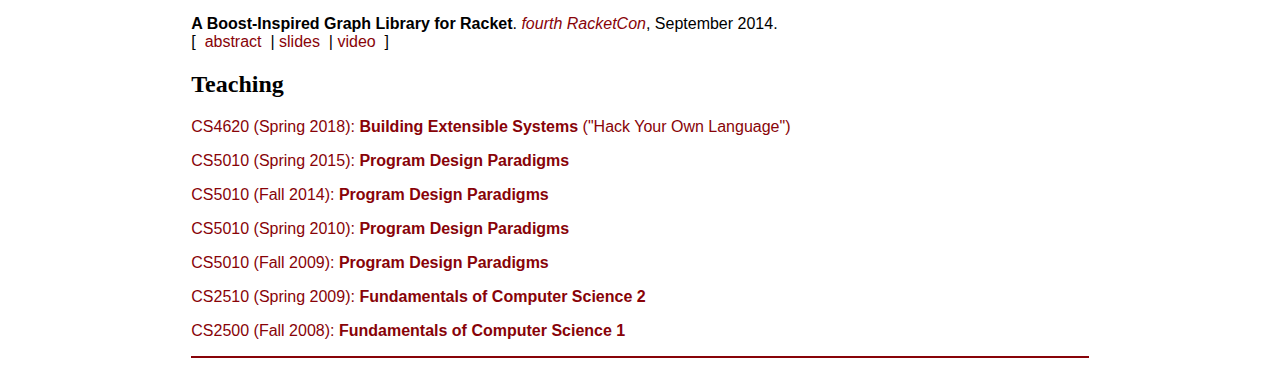
==== commit d9c5d438: "add bu talk" ====
--- a/index.html
+++ b/index.html
@@ -234,6 +234,14 @@
 <a name="talks"></a>
 <h2>Other Talks</h2>
 
+
+<!------------ BU 2020-06-09 ------------>
+<p><span style="font-weight: bold;">Improving Software Development via (Typed) Language Tailoring</span>.
+<em><a href="http://www.bu.edu/cs/research/popv/seminar/">Boston University POPV Seminar</a></em>, June 2020.<br/>
+[
+&nbsp;<a href="">slides</a>&nbsp;
+]
+</p>
 
 <!------------ Umass 2019-11-14 ------------>
 <p><span style="font-weight: bold;">Dependent Type Systems as Macros</span>.
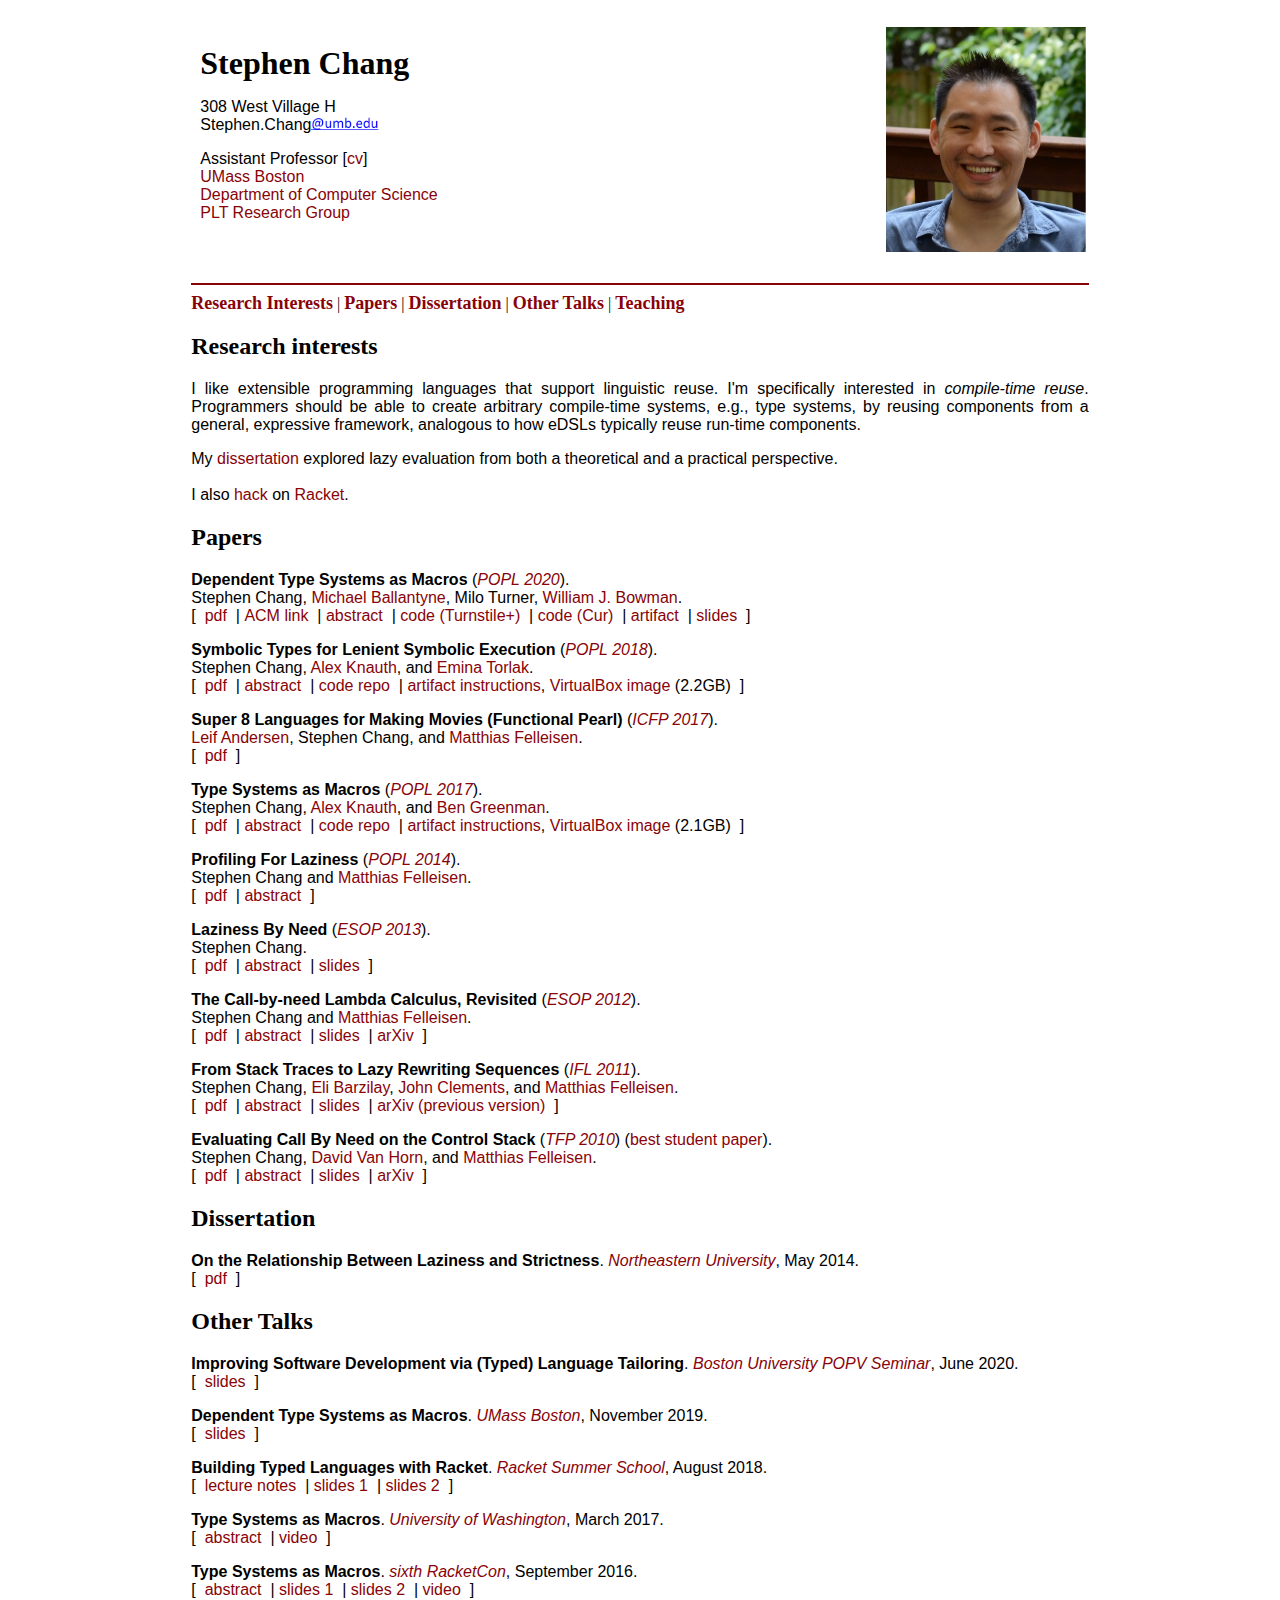
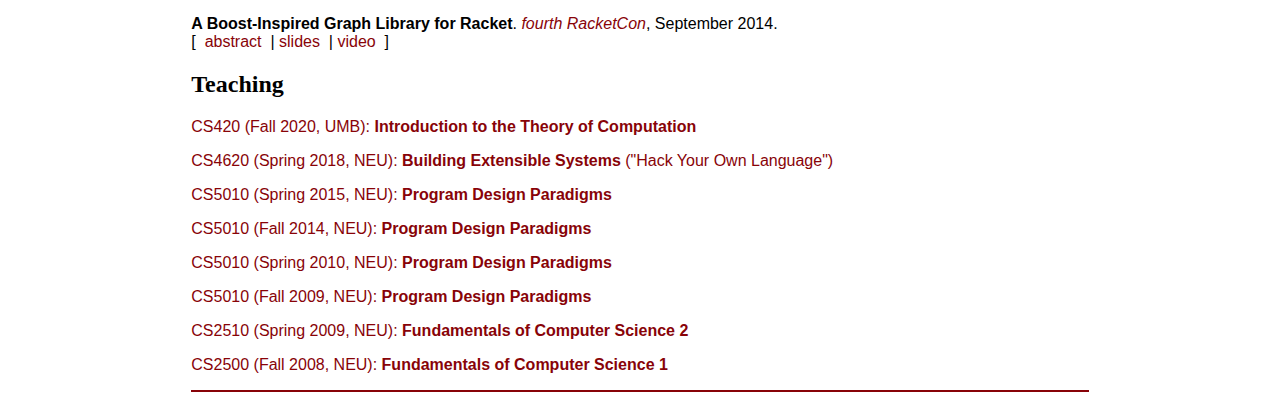
==== commit d30feafa: "change schools" ====
--- a/index.html
+++ b/index.html
@@ -9,8 +9,7 @@
 <!--<link rel="icon" href="/home/dvanhorn/favicon.ico" type="image/x-icon" />-->
 
 <meta name="Author" content="Stephen Chang (stchang)" />
-<meta name="Description" content="Homepage for Stephen Chang
-(stchang) at Northeastern University" />
+<meta name="Description" content="Homepage for Stephen Chang" />
 <meta name="robots" content="index, follow" />
 
 </head>
@@ -30,19 +29,17 @@
 
 <p>
 308 West Village H<br />
-stchang <em>at</em> ccs <em>dot</em> neu <em>dot</em> edu<br />
+Stephen.Chang<img src="img/umb.edu.png" height=14/>
 
 <!--617 373 5119-->
 </p>
 
 <p style="white-space: nowrap;">
-Associate Research Scientist [<a href="cv/cv.pdf">cv</a>]<br />
-<a href="http://www.northeastern.edu/">Northeastern University</a><br />
-<a href="http://www.ccs.neu.edu/">College of Computer and Information Science</a><br />
-<a href="http://www.ccs.neu.edu/research/prl/">Programming Research
-Lab</a><br />
-<a href="http://www.ccs.neu.edu/scheme/">PLT</a>
-<!--Research advisor: <a href="http://www.ccs.neu.edu/home/matthias/">Matthias Felleisen</a>-->
+Assistant Professor [<a href="cv/cv.pdf">cv</a>]<br />
+<a href="https://www.umb.edu/">UMass Boston</a><br />
+<a href="https://www.cs.umb.edu/">Department of Computer Science</a><br />
+<!-- <a href="http://www.ccs.neu.edu/research/prl/">Programming Research Lab</a><br /> -->
+<a href="https://racket-lang.org/plt.html">PLT Research Group</a>
 </p>
 <!--<p><a href="http://www.ccs.neu.edu/course/cs5010sp15/">I am teaching <b>CS5010</b> this semester (Spring 2015)</a></p>-->
 </td>
@@ -72,7 +69,7 @@
 I like extensible programming languages that support linguistic reuse. I'm specifically interested in <i>compile-time reuse</i>. Programmers should be able to create arbitrary compile-time systems, e.g., type systems, by reusing components from a general, expressive framework, analogous to how eDSLs typically reuse run-time components.
 </p>
 <p>
-My dissertation explored lazy evaluation from both a theoretical and a
+My <a href="http://www.ccs.neu.edu/racket/pubs/dissertation-chang.pdf">dissertation</a> explored lazy evaluation from both a theoretical and a
 practical perspective.<br>
 <br>
 I also <a href="https://github.com/stchang">hack</a> on <a href="http://racket-lang.org/">Racket</a>.
@@ -293,25 +290,28 @@
 <h2>Teaching</h2> 
 
 <p>
-<a href="https://felleisen.org/matthias/4620-s18/index.html">CS4620 (Spring 2018): <b>Building Extensible Systems</b> ("Hack Your Own Language")</a>
-</p>
-<p>
-<a href="http://www.ccs.neu.edu/course/cs5010sp15/">CS5010 (Spring 2015): <b>Program Design Paradigms</b></a>
-</p>
-<p>
-<a href="http://www.ccs.neu.edu/course/cs5010f14/">CS5010 (Fall 2014): <b>Program Design Paradigms</b></a>
-</p>
-<p>
-<a href="http://blackboard.neu.edu/bin/common/course.pl?course_id=_130621_1">CS5010 (Spring 2010): <b>Program Design Paradigms</b></a>
-</p>
-<p>
-<a href="http://www.ccs.neu.edu/home/matthias/107-f09/index.html">CS5010 (Fall 2009): <b>Program Design Paradigms</b></a>
-</p>
-<p>
-<a href="http://www.ccs.neu.edu/home/vkp/213-sp09/">CS2510 (Spring 2009): <b>Fundamentals of Computer Science 2</b></a>
-</p>
-<p>
-<a href="http://www.ccs.neu.edu/course/csu211/">CS2500 (Fall 2008): <b>Fundamentals of Computer Science 1</b></a>
+<a href="">CS420 (Fall 2020, UMB): <b>Introduction to the Theory of Computation</b></a>
+</p>
+<p>
+<a href="https://felleisen.org/matthias/4620-s18/index.html">CS4620 (Spring 2018, NEU): <b>Building Extensible Systems</b> ("Hack Your Own Language")</a>
+</p>
+<p>
+<a href="http://www.ccs.neu.edu/course/cs5010sp15/">CS5010 (Spring 2015, NEU): <b>Program Design Paradigms</b></a>
+</p>
+<p>
+<a href="http://www.ccs.neu.edu/course/cs5010f14/">CS5010 (Fall 2014, NEU): <b>Program Design Paradigms</b></a>
+</p>
+<p>
+<a href="http://blackboard.neu.edu/bin/common/course.pl?course_id=_130621_1">CS5010 (Spring 2010, NEU): <b>Program Design Paradigms</b></a>
+</p>
+<p>
+<a href="http://www.ccs.neu.edu/home/matthias/107-f09/index.html">CS5010 (Fall 2009, NEU): <b>Program Design Paradigms</b></a>
+</p>
+<p>
+<a href="http://www.ccs.neu.edu/home/vkp/213-sp09/">CS2510 (Spring 2009, NEU): <b>Fundamentals of Computer Science 2</b></a>
+</p>
+<p>
+<a href="http://www.ccs.neu.edu/course/csu211/">CS2500 (Fall 2008, NEU): <b>Fundamentals of Computer Science 1</b></a>
 </p>
 
 <!--I believe understanding computation to be a basic component of
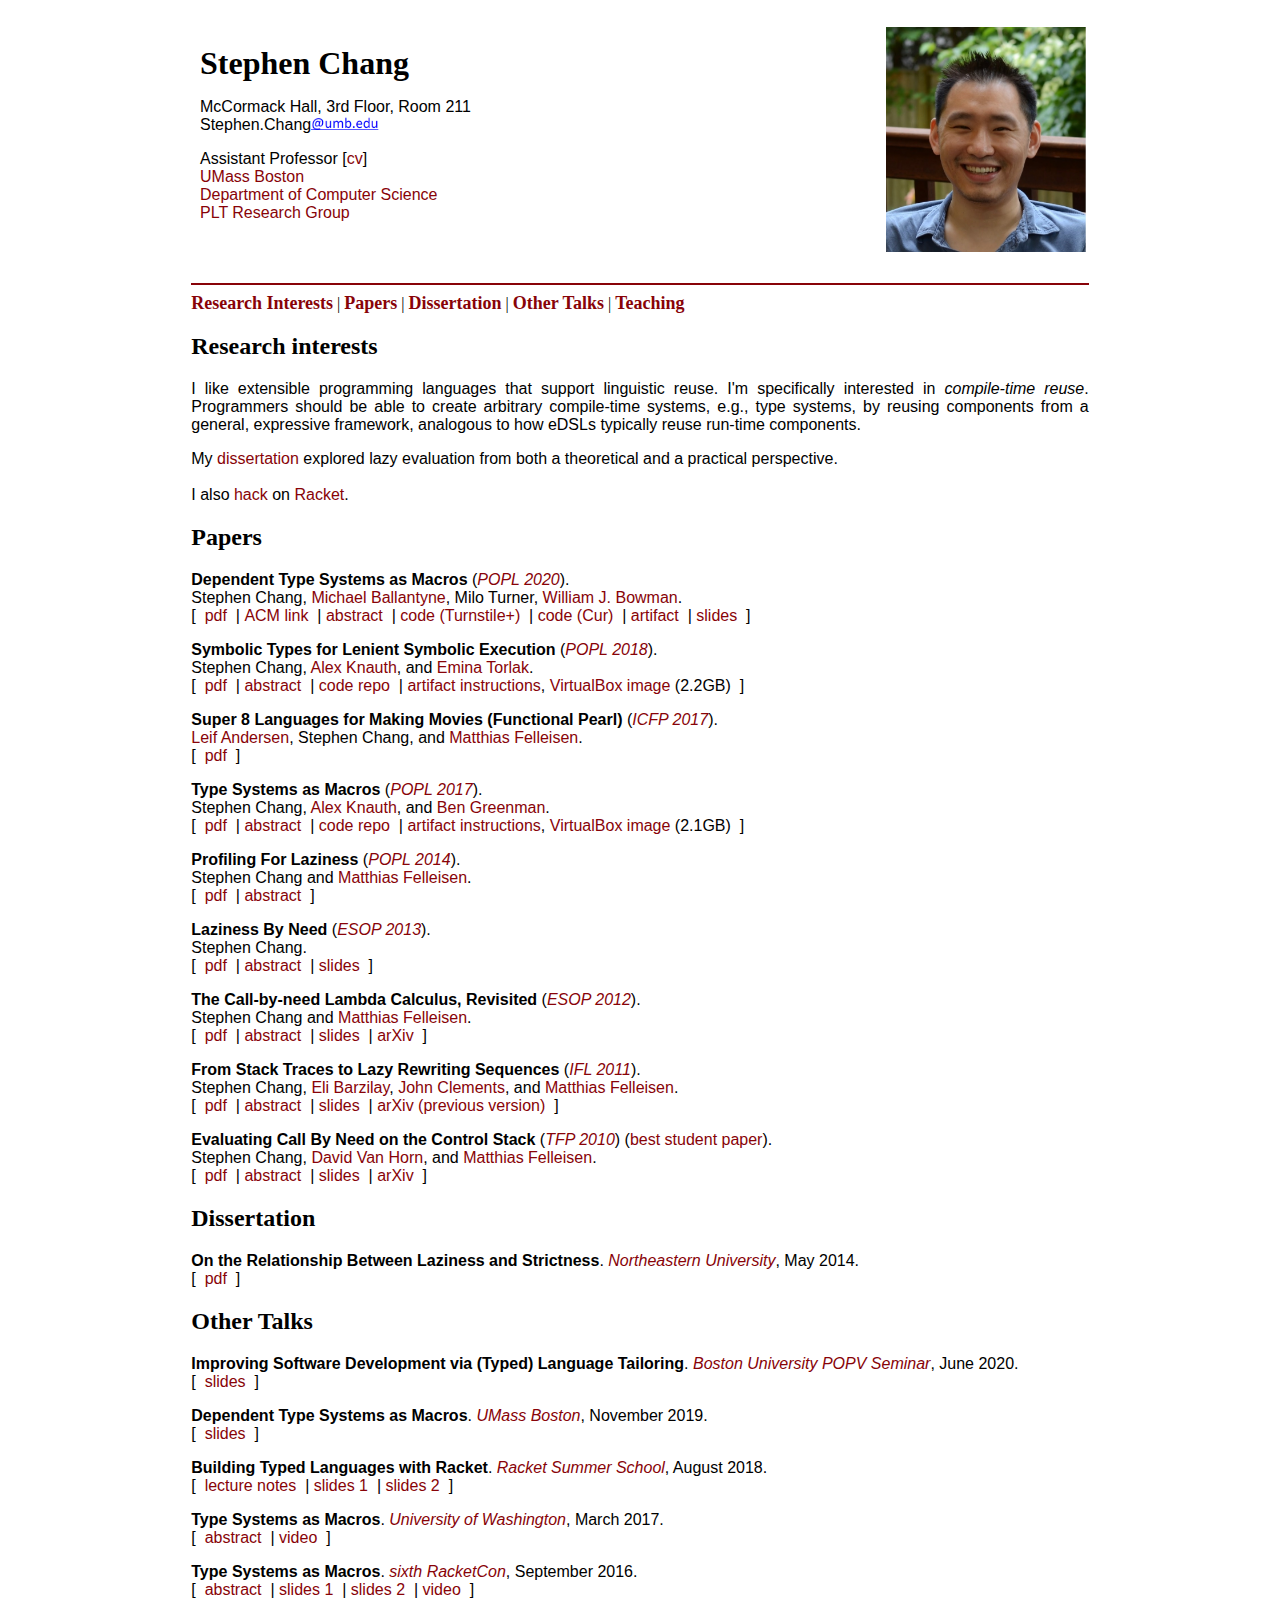
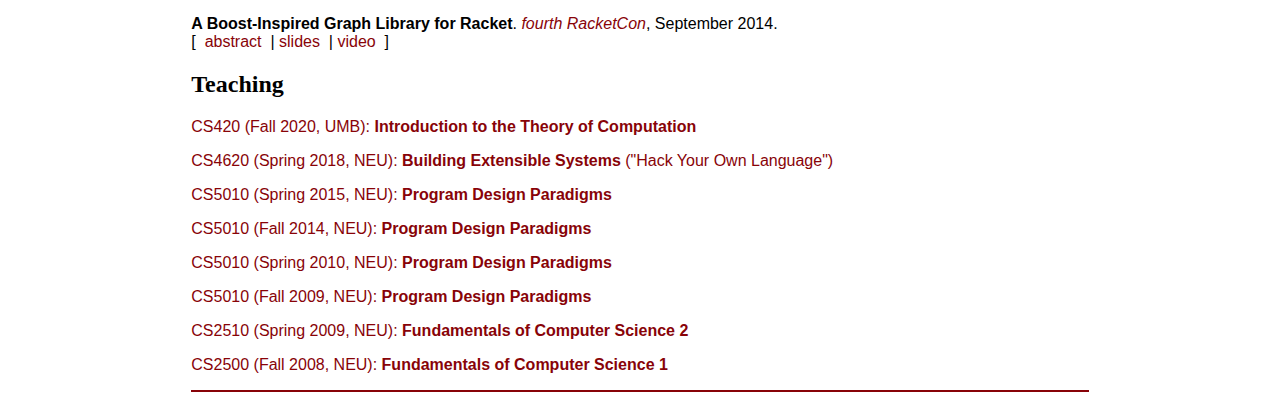
==== commit 7461436a: "add mccormack hall" ====
--- a/index.html
+++ b/index.html
@@ -28,7 +28,7 @@
 <h1 style="white-space: nowrap;">Stephen Chang</h1>
 
 <p>
-308 West Village H<br />
+McCormack Hall, 3rd Floor, Room 211<br />
 Stephen.Chang<img src="img/umb.edu.png" height=14/>
 
 <!--617 373 5119-->
